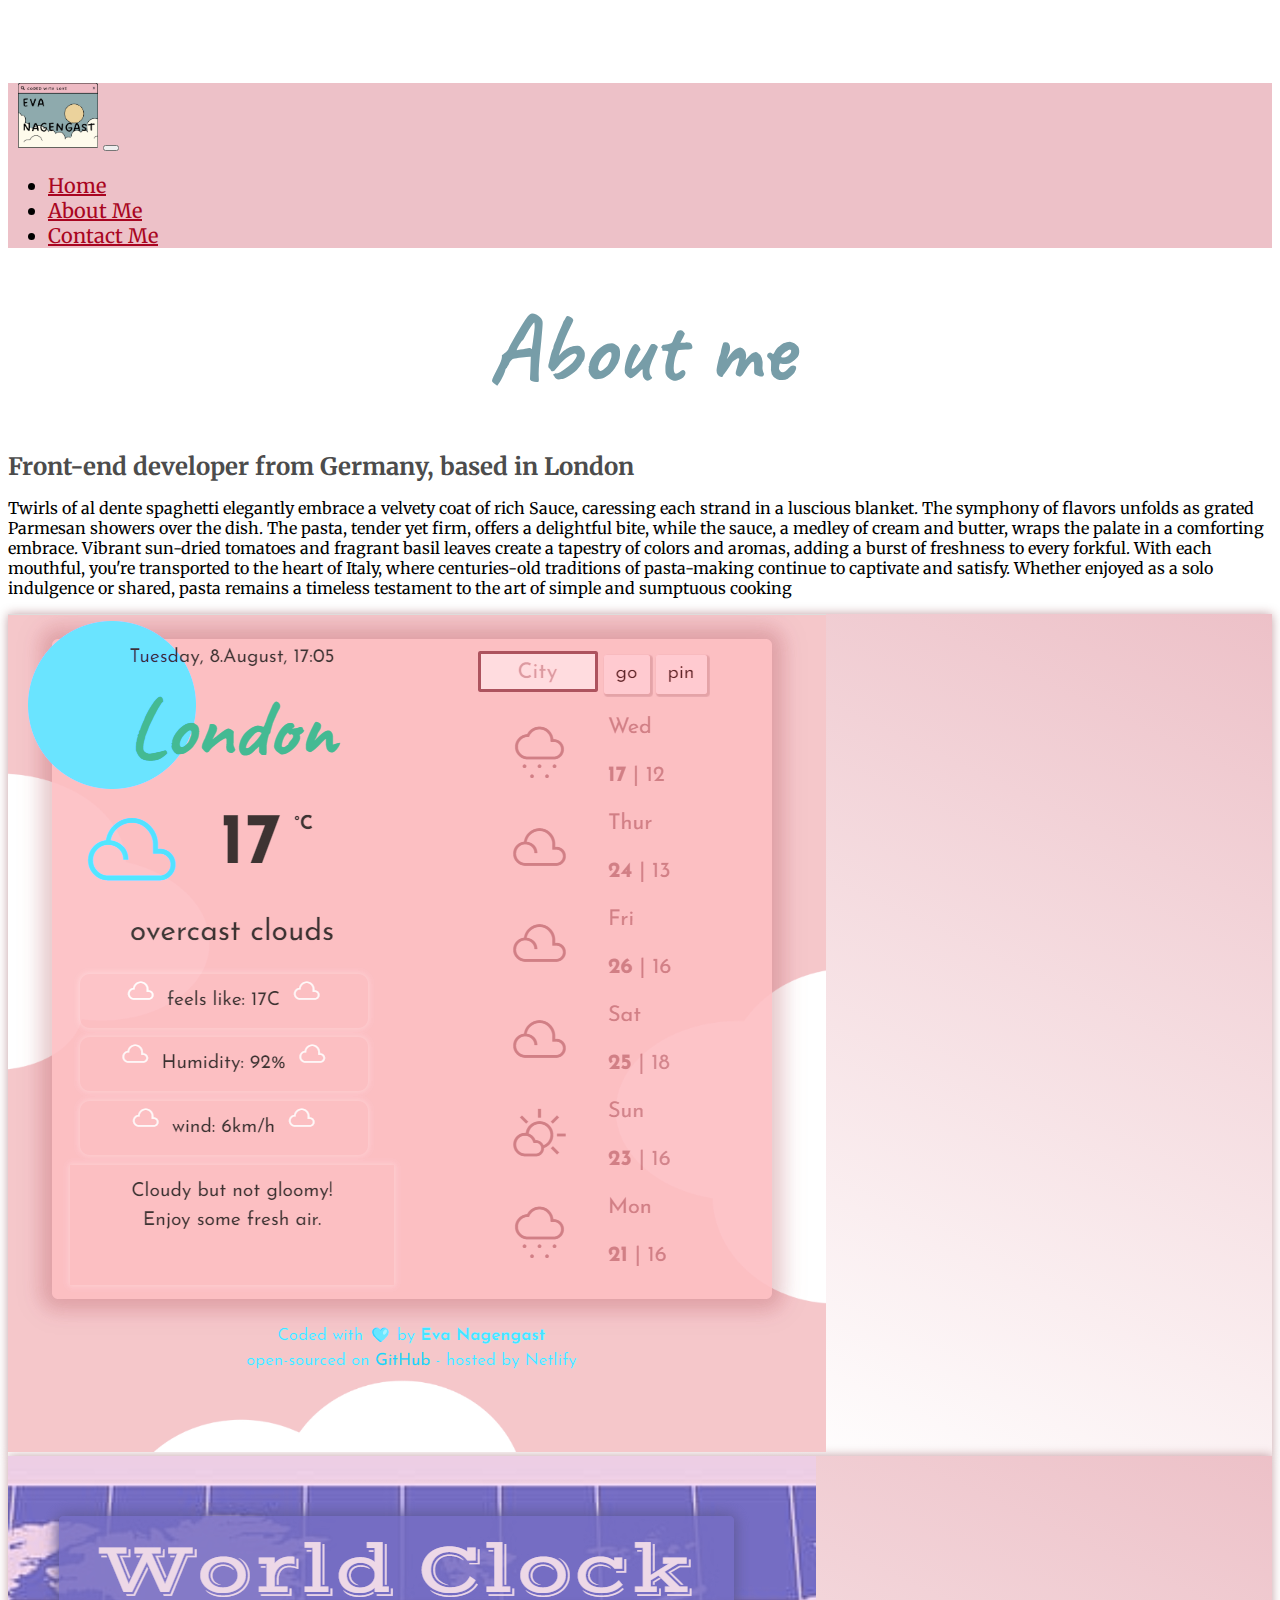
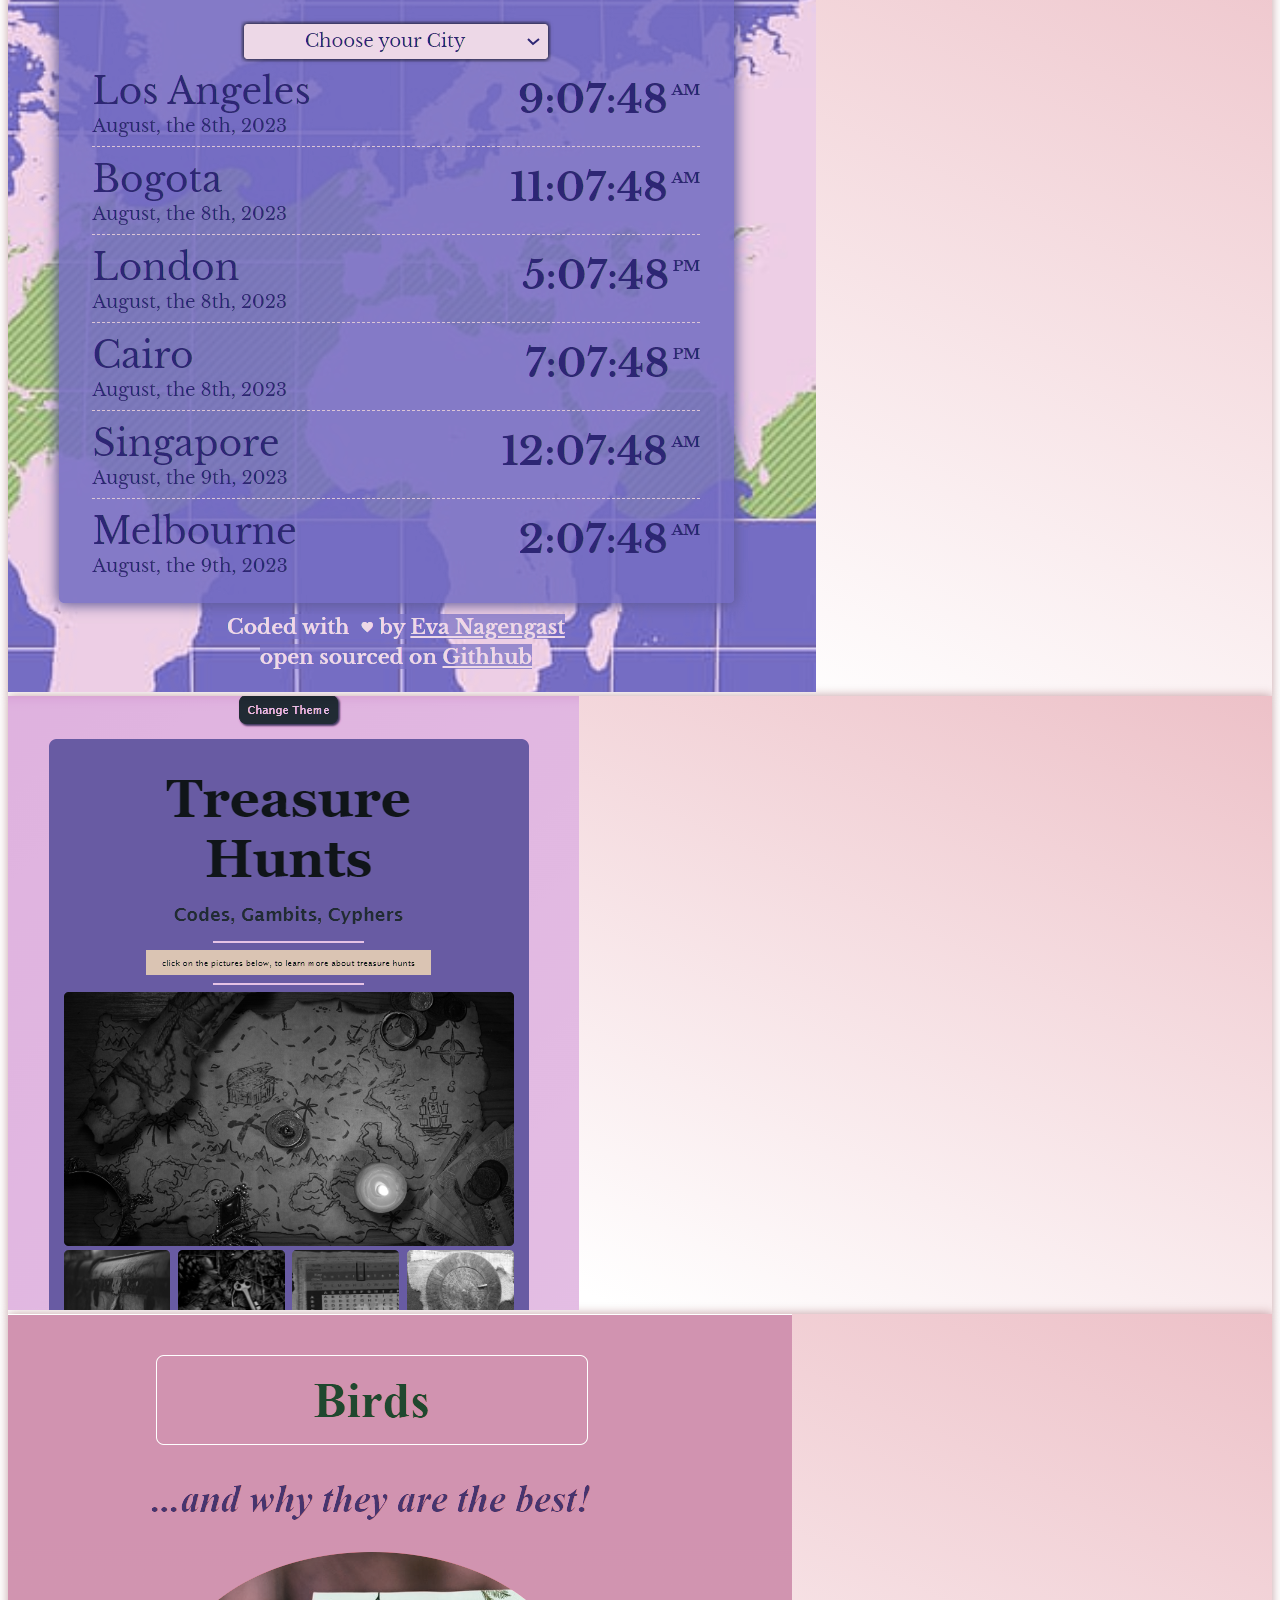
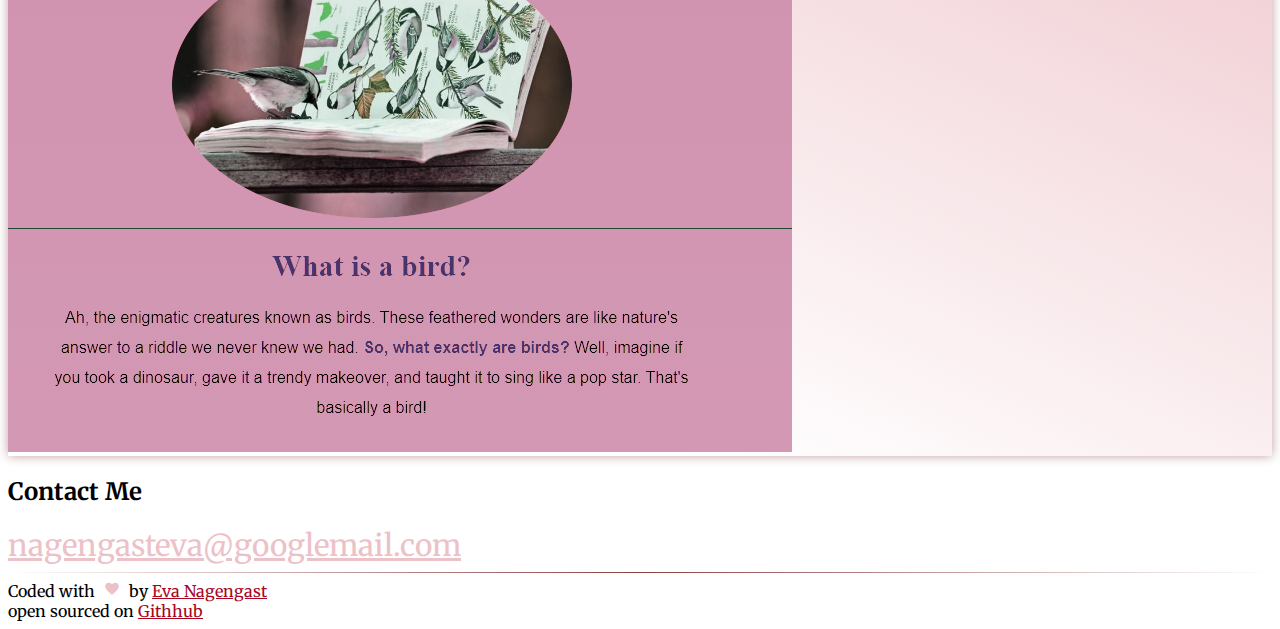
==== about.html @ e9f09f1a "added links" ====
<!DOCTYPE html>
<html lang="en">
  <head>
    <meta charset="UTF-8" />
    <meta name="viewport" content="width=device-width, initial-scale=1.0" />
    <title>My Portfolio</title>

    <!-- 
font-family: 'Caveat', cursive;
font-family: 'Merriweather', serif;
     -->
    <link rel="preconnect" href="https://fonts.googleapis.com" />
    <link rel="preconnect" href="https://fonts.gstatic.com" crossorigin />
    <link
      href="https://fonts.googleapis.com/css2?family=Caveat:wght@400;500;600;700&family=Merriweather:ital,wght@0,300;0,400;0,700;0,900;1,400;1,700;1,900&display=swap"
      rel="stylesheet"
    />
    <!-- bootstrap -->
    <link
      href="https://cdn.jsdelivr.net/npm/bootstrap@5.3.1/dist/css/bootstrap.min.css"
      rel="stylesheet"
      integrity="sha384-4bw+/aepP/YC94hEpVNVgiZdgIC5+VKNBQNGCHeKRQN+PtmoHDEXuppvnDJzQIu9"
      crossorigin="anonymous"
    />
    <!-- icons -->
    <link
      rel="stylesheet"
      href="https://fonts.googleapis.com/css2?family=Material+Symbols+Outlined:opsz,wght,FILL,GRAD@20..48,100..700,0..1,-50..200"
    />

    <!-- style -->
    <link rel="stylesheet" href="src/style.css" />
  </head>
  <body>
    <!--nav bar  -->
    <nav class="navbar navbar-expand-sm navbar-light shadow fixed-top mb-5">
      <div class="container-fluid">
        <a class="navbar-brand" href="index.html"
          ><img src="media/logo1.png" alt="logo" class="logo"
        /></a>
        <button
          class="navbar-toggler"
          type="button"
          data-bs-toggle="collapse"
          data-bs-target="#navbarNav"
          aria-controls="navbarNav"
          aria-expanded="false"
          aria-label="Toggle navigation"
        >
          <span class="navbar-toggler-icon"></span>
        </button>
        <div class="collapse navbar-collapse" id="navbarNav">
          <ul class="navbar-nav">
            <li class="nav-item">
              <a class="nav-link active" aria-current="page" href="index.html"
                >Home</a
              >
            </li>
            <li class="nav-item">
              <a class="nav-link" href="about.html">About Me</a>
            </li>
            <li class="nav-item">
              <a class="nav-link" href="about.html#contact-email">Contact Me</a>
            </li>
          </ul>
        </div>
      </div>
    </nav>

    <!-- headline -->

    <div>
      <h1 class="headlineOne aboutPage text-center mt-2">About me</h1>
      <h3 class="headlineTwo text-center mb-5">
        Front-end developer from Germany, based in London
      </h3>
    </div>
    <div class="container">
      <p>
        Twirls of al dente spaghetti elegantly embrace a velvety coat of rich
        Sauce, caressing each strand in a luscious blanket. The symphony of
        flavors unfolds as grated Parmesan showers over the dish. The pasta,
        tender yet firm, offers a delightful bite, while the sauce, a medley of
        cream and butter, wraps the palate in a comforting embrace. Vibrant
        sun-dried tomatoes and fragrant basil leaves create a tapestry of colors
        and aromas, adding a burst of freshness to every forkful. With each
        mouthful, you're transported to the heart of Italy, where centuries-old
        traditions of pasta-making continue to captivate and satisfy. Whether
        enjoyed as a solo indulgence or shared, pasta remains a timeless
        testament to the art of simple and sumptuous cooking
      </p>
    </div>
    <!-- showcase -->
    <!-- one -->
    <div class="container my-4">
      <div class="row">
        <div class="col imgbox rounded-3 text-center img-fluid mx-2">
            <a href="https://eva-weather-app-1.netlify.app/" target="_blank"> <img
              src="media/weatherapp.png"
              class="imgWeatherapp rounded-3 mt-5 mb-5"
              alt="weather app"
            /></a>
         </a>
        </div>
        <!-- two -->
        <div class="col imgbox rounded-3 text-center img-fluid mx-2">
          <a href="https://evas-world-clock.netlify.app/" target="_blank">
          <img
            src="media/worldclock.png"
            alt="world clock"
            class="imgWorldclock rounded-3 mt-5 mb-5"
          /></a>
        </div>
        <!-- three -->
        <div class="col imgbox rounded-3 text-center img-fluid mx-2">
          <a href="https://incomparable-genie-8f51ee.netlify.app/" target="_blank">
          <img
              src="media/treasurehunts.png"
              alt="treasurehunts"
              class="imgTreasurehunts rounded-3 mt-5 mb-5"
            /></a> 
        </div>
        <!-- four -->
        <div class="col imgbox rounded-3 text-center img-fluid mx-2">
          <a href="https://snazzy-dodol-8f50fd.netlify.app/" target="_blank">
          <img
              src="media/Screenshot (4).png"
              alt="Birds"
              class="imgBirds rounded-3 mt-5 mb-5"
            /></a>
        </div>



      </div>
    </div>
    <!--  four -->

     
    <!--  -->
    <div class="contact my-5 text-center">
      <h2>Contact Me</h2>

      <a
        href="mailto:nagengasteva@googlemail.com"
        id="contact-email"
        class="contactEmail"
        >nagengasteva@googlemail.com</a
      >
    </div>
    <!-- footer -->
    <footer class="footerbox text-center mb-3" id="footer-box">
      <hr />

      Coded with
      <span class="material-symbols-outlined heart"> favorite </span>
      by
      <a
        href="https://www.linkedin.com/in/eva-nagengast-9b78b220a"
        target="_blank"
        class="linkedIn"
        id="linkedIn"
      >
        Eva Nagengast
      </a>
      <br />
      open sourced on
      <a
        href="https://github.com/EvaNagengast/Portfolio"
        target="_blank"
        class="gitHubLink"
        id="gitHubLink"
      >
        Githhub
      </a>
    </footer>
    <!---->
    <!---->
    <script
      src="https://cdn.jsdelivr.net/npm/bootstrap@5.3.1/dist/js/bootstrap.bundle.min.js"
      integrity="sha384-HwwvtgBNo3bZJJLYd8oVXjrBZt8cqVSpeBNS5n7C8IVInixGAoxmnlMuBnhbgrkm"
      crossorigin="anonymous"
    ></script>
    <script src="src/java.js"></script>
  </body>
</html>
---- src/style.css ----
:root {
  --base-color: rgb(237, 193, 200);
  --secondary-color: #779da8;
  --base-shaddow: 0px 0px 10px rgba(97, 0, 16, 0.381);
  --text-base-color: rgb(169, 5, 33);
  --primary-gradient: linear-gradient(
    205deg,
    rgb(237, 193, 200) 0%,
    rgb(255, 255, 255) 76%
  );

  --secondary-gradient: linear-gradient(
    236deg,
    rgb(255, 252, 253) 12%,
    rgb(155, 185, 194) 98%
  );
}

.material-symbols-outlined {
  font-variation-settings: "FILL" 1, "wght" 400, "GRAD" 0, "opsz" 48;
}

.boxheadline {
  color: var(--text-base-color);
}
.blocktext {
  text-align: justify;
}
.headlineOne {
  font-size: 96px;
  display: flex;
  text-align: center;
  line-height: 74px;
  color: var(--secondary-color);
  font-family: "Caveat", cursive;
}
.headlineOne.indexPage {
  line-height: 133px;
}
.headlineOne.aboutPage {
  justify-content: center;
}
.headlineTwo {
  font-size: 24px;
  color: #4c4c4c;
  display: block;
  margin: 0 auto;
}
body {
  font-family: "Merriweather", serif;
  padding-top: 75px;
}
/* nav bar */
.logo {
  max-height: 65px;
  padding-left: 10px;
}
.navbar {
  padding: 0 10px 0 0 !important;
  margin: 0;

  font-size: 20px;
  background-color: var(--base-color);
}
.nav-link {
  color: var(--text-base-color) !important;
}
/*  headline */

.profilePicture {
  height: 150px;
  border-radius: 50%;
  margin-right: 10px;
  box-shadow: var(--base-shaddow);
  filter: brightness(110%) saturate(77%);
}
.profilediv {
  display: flex;
  justify-content: flex-end;
  align-items: center;
}

.headlineOne {
  font-size: 96px;
  display: flex;
  text-align: center;
  line-height: 74px;
  color: var(--secondary-color);
  font-family: "Caveat", cursive;
}
.headlineTwo {
  font-size: 24px;

  color: #4c4c4c;
  display: block;
  margin: 0 auto;
}
/* buttons */
.navigationButton {
  display: flex;
  justify-content: center;
  flex-flow: row;
  margin-top: 40px;
}
.contactButton,
.aboutMeButton {
  padding: 20px;
  border: 1px solid var(--base-color);
  border-radius: 5px;
  margin: 10px;
  text-decoration: none;
}

.contactButton {
  background-color: var(--base-color);
  color: var(--text-base-color);
  box-shadow: var(--base-shaddow);
}

.aboutMeButton {
  color: var(--text-base-color);
}

/* showcase */
.imgbox {
  background: var(--primary-gradient);
  box-shadow: var(--base-shaddow);
}
.imgWeatherapp {
  max-width: 80%;
  height: auto;
  transition: all 350ms ease-in-out;
  filter: hue-rotate(152deg);
}
.imgWeatherapp:hover {
  transform: scale(1.5);
  filter: brightness(99%);
}

.imgWorldclock {
  max-width: 80%;
  height: auto;
  transition: all 350ms ease-in-out;
  filter: hue-rotate(259deg) saturate(70%);
}
.imgWorldclock:hover {
  transform: scale(1.5);
  filter: brightness(105%);
}
.imgTreasurehunts {
  max-width: 80%;
  height: auto;
  filter: hue-rotate(259deg) saturate(50%);
  transition: all 350ms ease-in-out;
}
.imgTreasurehunts:hover {
  transform: scale(1.5);
  filter: brightness(99%);
}

.imgBirds {
  max-width: 80%;
  height: auto;
  filter: hue-rotate(288deg) saturate(50%);
  transition: all 350ms ease-in-out;
}
.imgBirds:hover {
  transform: scale(1.5);
  filter: brightness(99%);
}
/* footer */
hr {
  border: 0;
  height: 1px;
  background-image: linear-gradient(
    to right,
    rgba(0, 0, 0, 0),
    rgba(100, 0, 0, 0.75),
    rgba(152, 0, 0, 0)
  );
}

.heart {
  margin: 0 5px 0 5px;
  font-size: 16px;
  color: var(--base-color);
  fill: 1;
}
.addMargin {
  margin-top: 55px;
}
.linkedIn:hover {
  color: var(--base-color);
}
.linkedIn {
  color: var(--text-base-color);
}
.gitHubLink:hover {
  color: var(--base-color);
}
.gitHubLink {
  color: var(--text-base-color);
}

/*  */
/*  */
/* page 2 */
/*  */
/*  */

.contactEmail {
  font-size: 30px;

  color: var(--base-color);
  transform: all 500ms ease-in;
}
.contactEmail:hover {
  text-decoration: wavy underline var(--base-color);
}
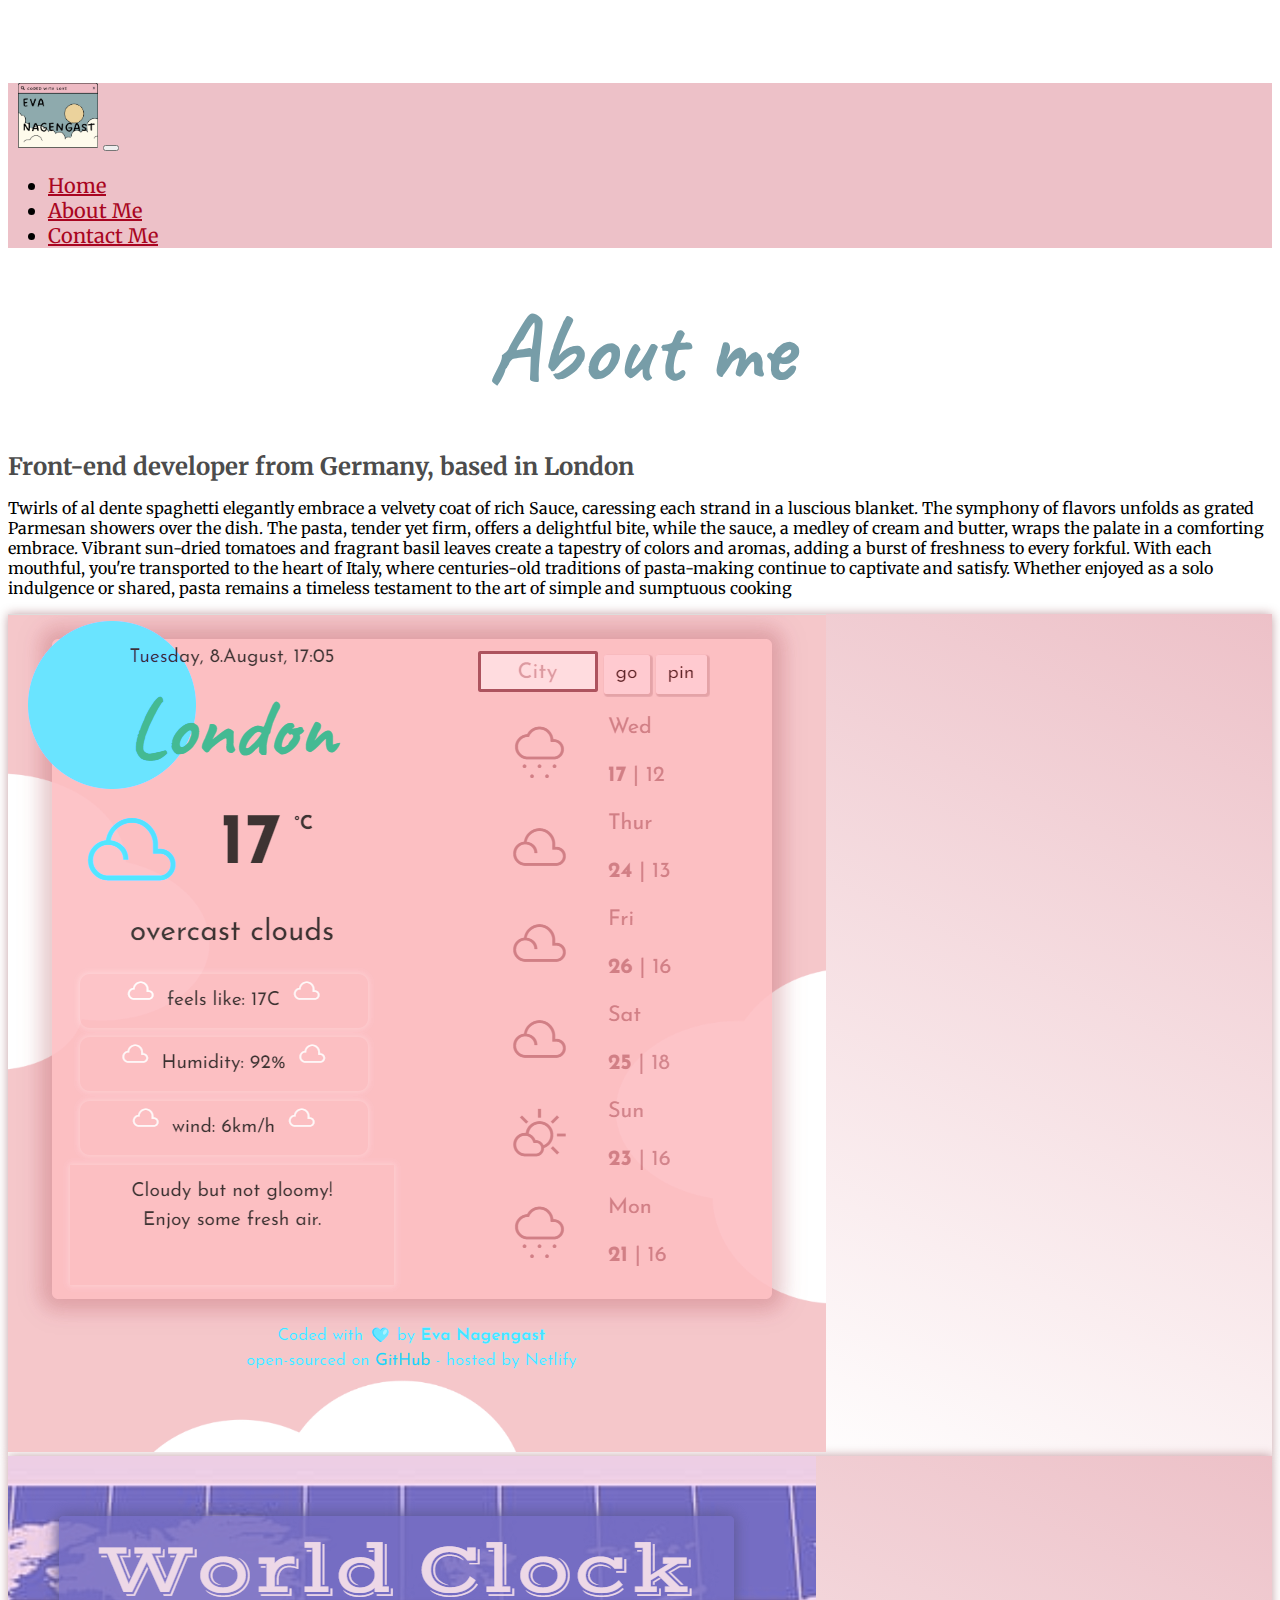
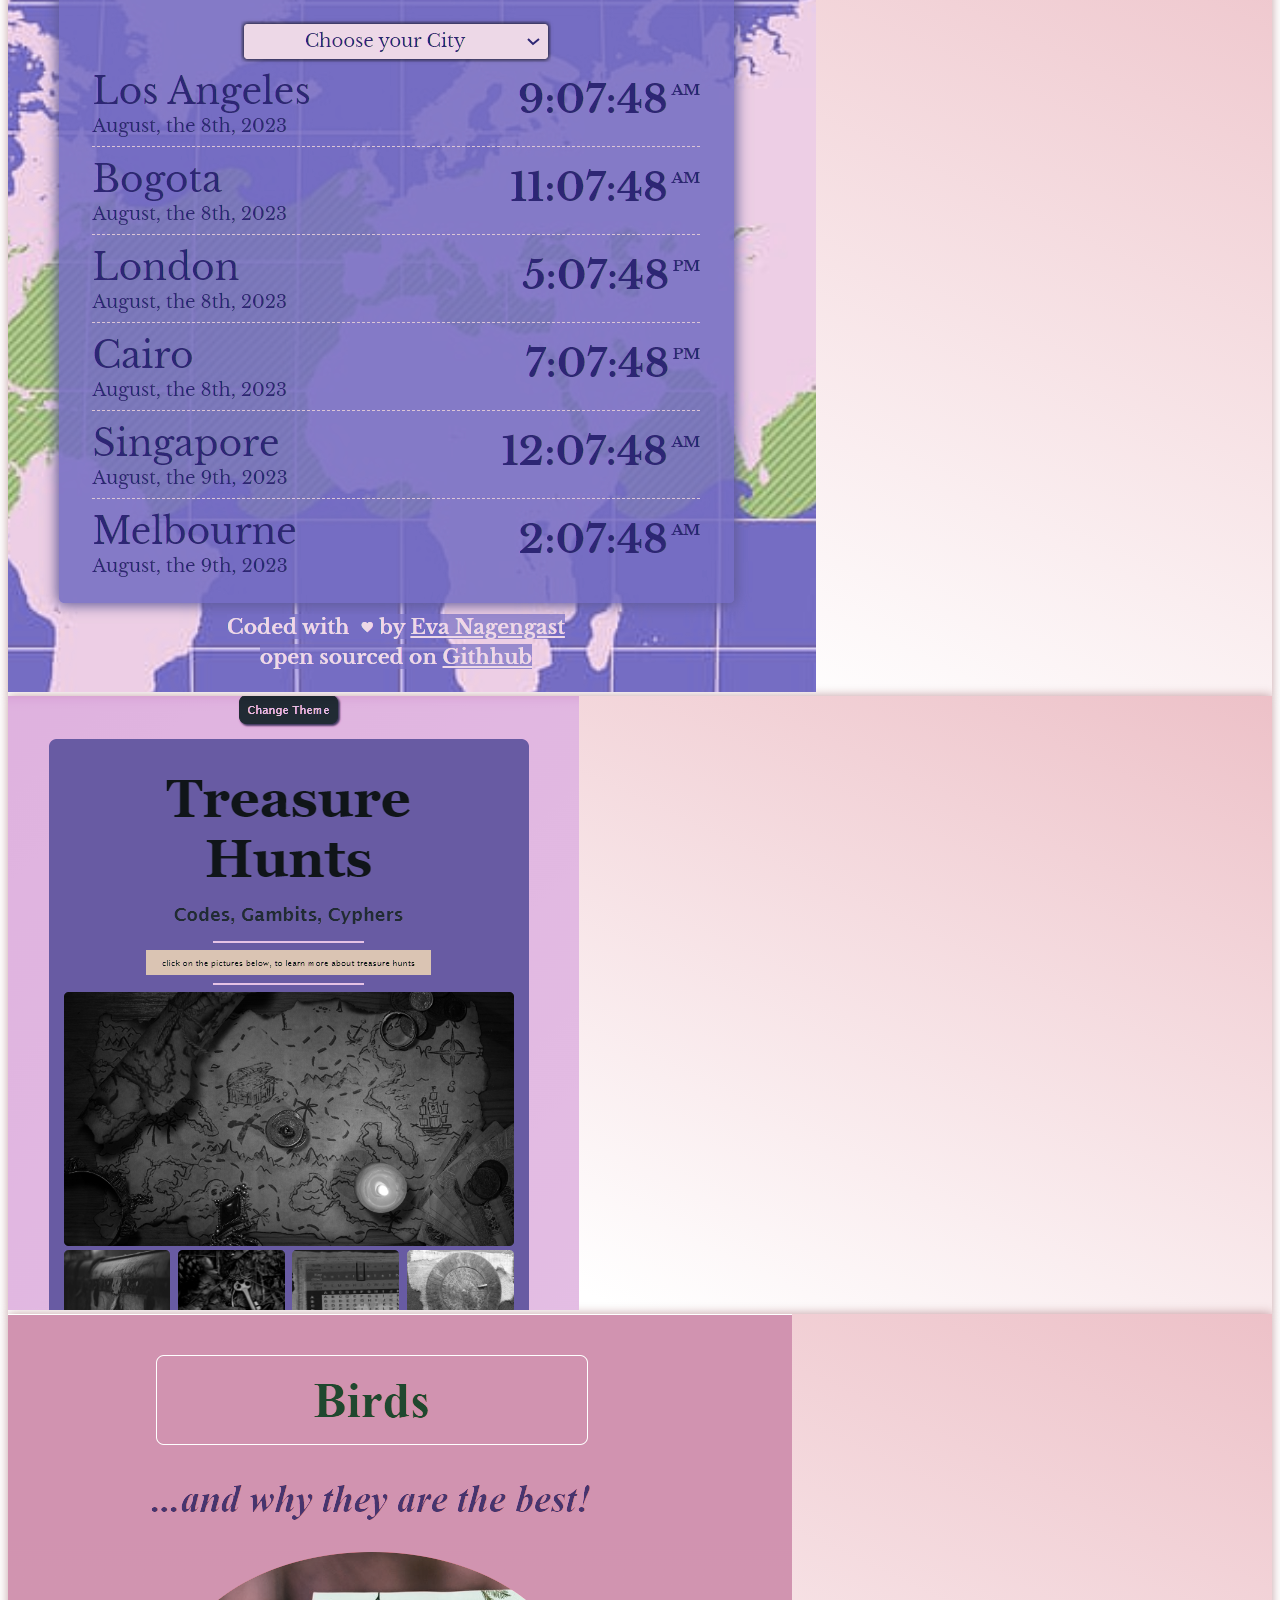
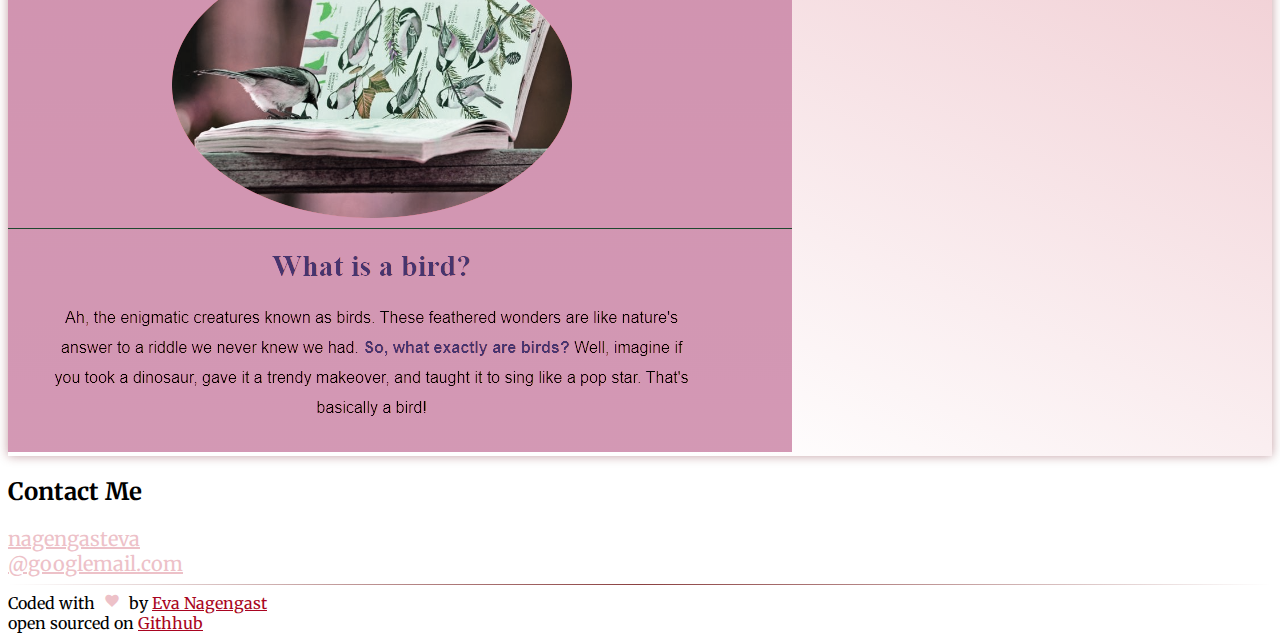
==== commit ecf04dcd: "changed  transform sizes" ====
--- a/about.html
+++ b/about.html
@@ -145,7 +145,7 @@
         href="mailto:nagengasteva@googlemail.com"
         id="contact-email"
         class="contactEmail"
-        >nagengasteva@googlemail.com</a
+        >nagengasteva<br/>@googlemail.com</a
       >
     </div>
     <!-- footer -->
--- a/src/style.css
+++ b/src/style.css
@@ -133,7 +133,7 @@
   filter: hue-rotate(152deg);
 }
 .imgWeatherapp:hover {
-  transform: scale(1.5);
+  transform: scale(1.3);
   filter: brightness(99%);
 }
 
@@ -144,7 +144,7 @@
   filter: hue-rotate(259deg) saturate(70%);
 }
 .imgWorldclock:hover {
-  transform: scale(1.5);
+  transform: scale(1.3);
   filter: brightness(105%);
 }
 .imgTreasurehunts {
@@ -154,7 +154,7 @@
   transition: all 350ms ease-in-out;
 }
 .imgTreasurehunts:hover {
-  transform: scale(1.5);
+  transform: scale(1.3);
   filter: brightness(99%);
 }
 
@@ -165,7 +165,7 @@
   transition: all 350ms ease-in-out;
 }
 .imgBirds:hover {
-  transform: scale(1.5);
+  transform: scale(1.3);
   filter: brightness(99%);
 }
 /* footer */
@@ -209,7 +209,7 @@
 /*  */
 
 .contactEmail {
-  font-size: 30px;
+  font-size: 20px;
 
   color: var(--base-color);
   transform: all 500ms ease-in;
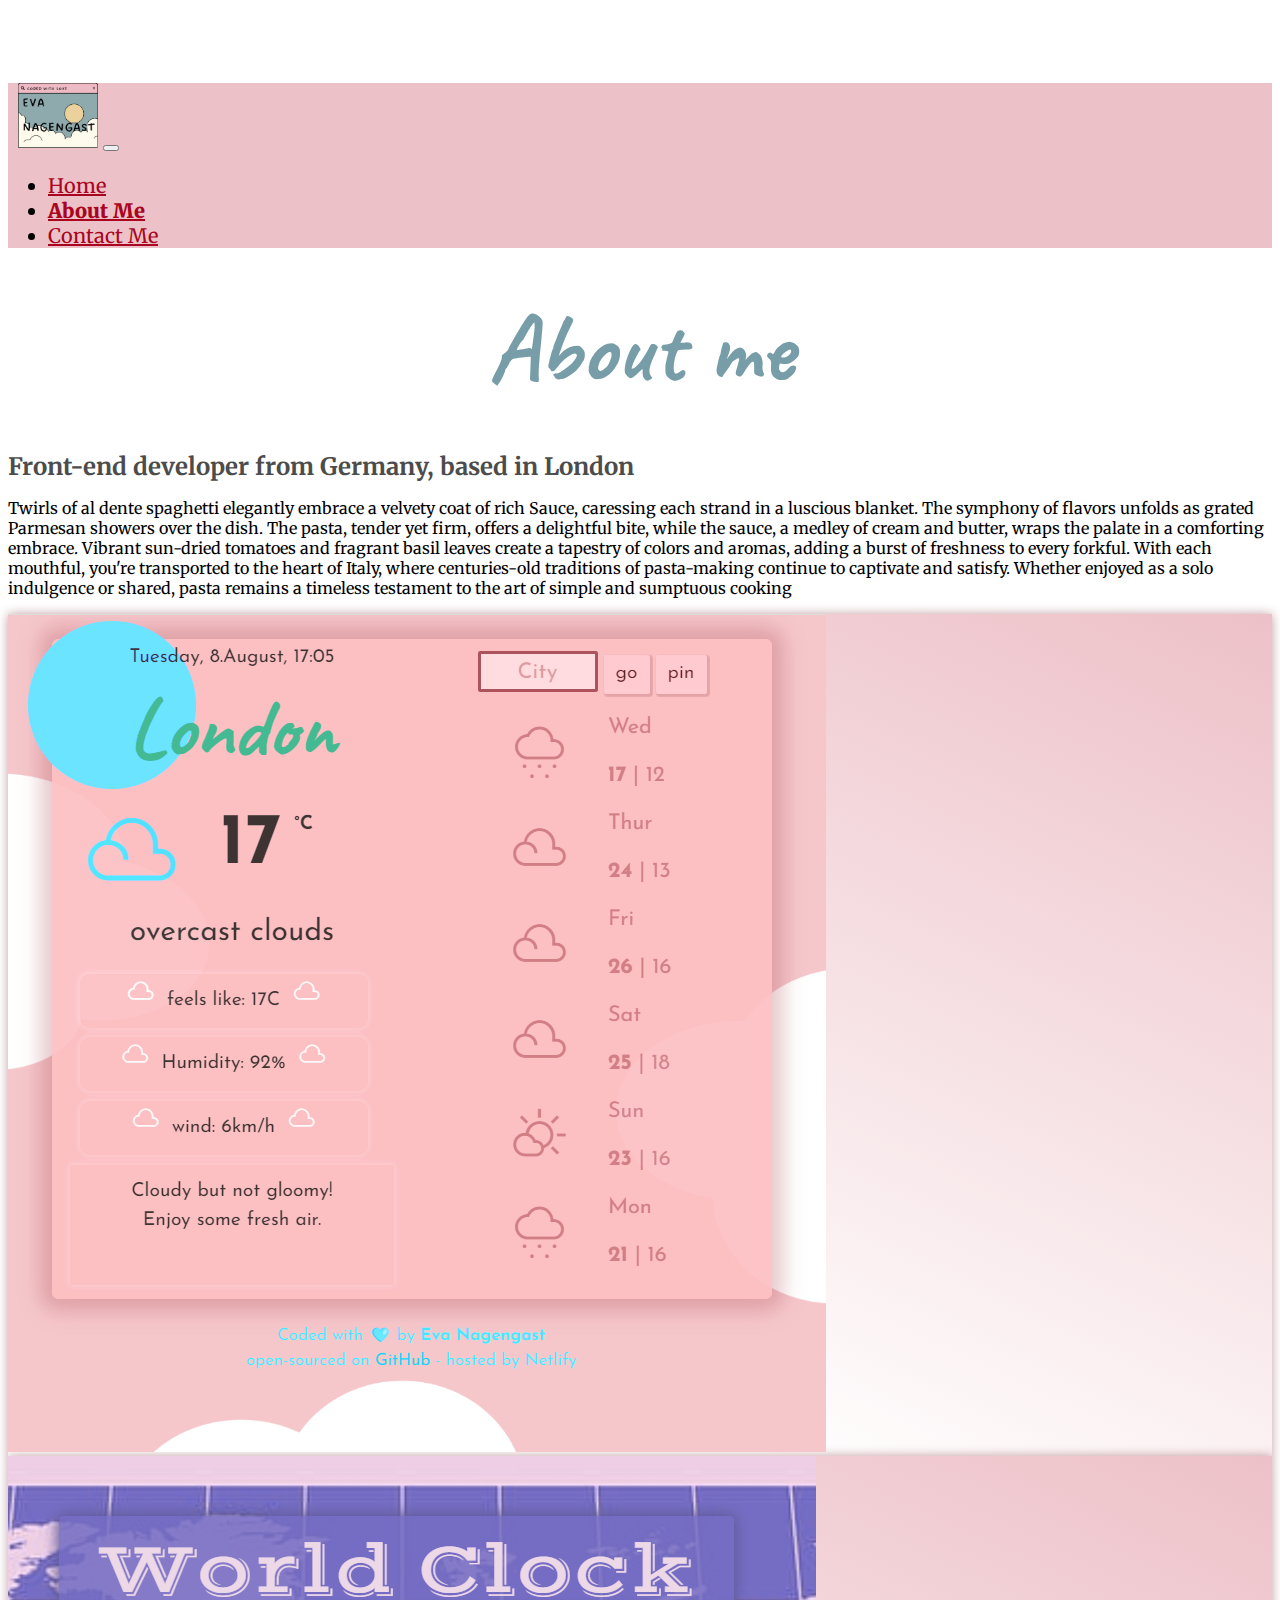
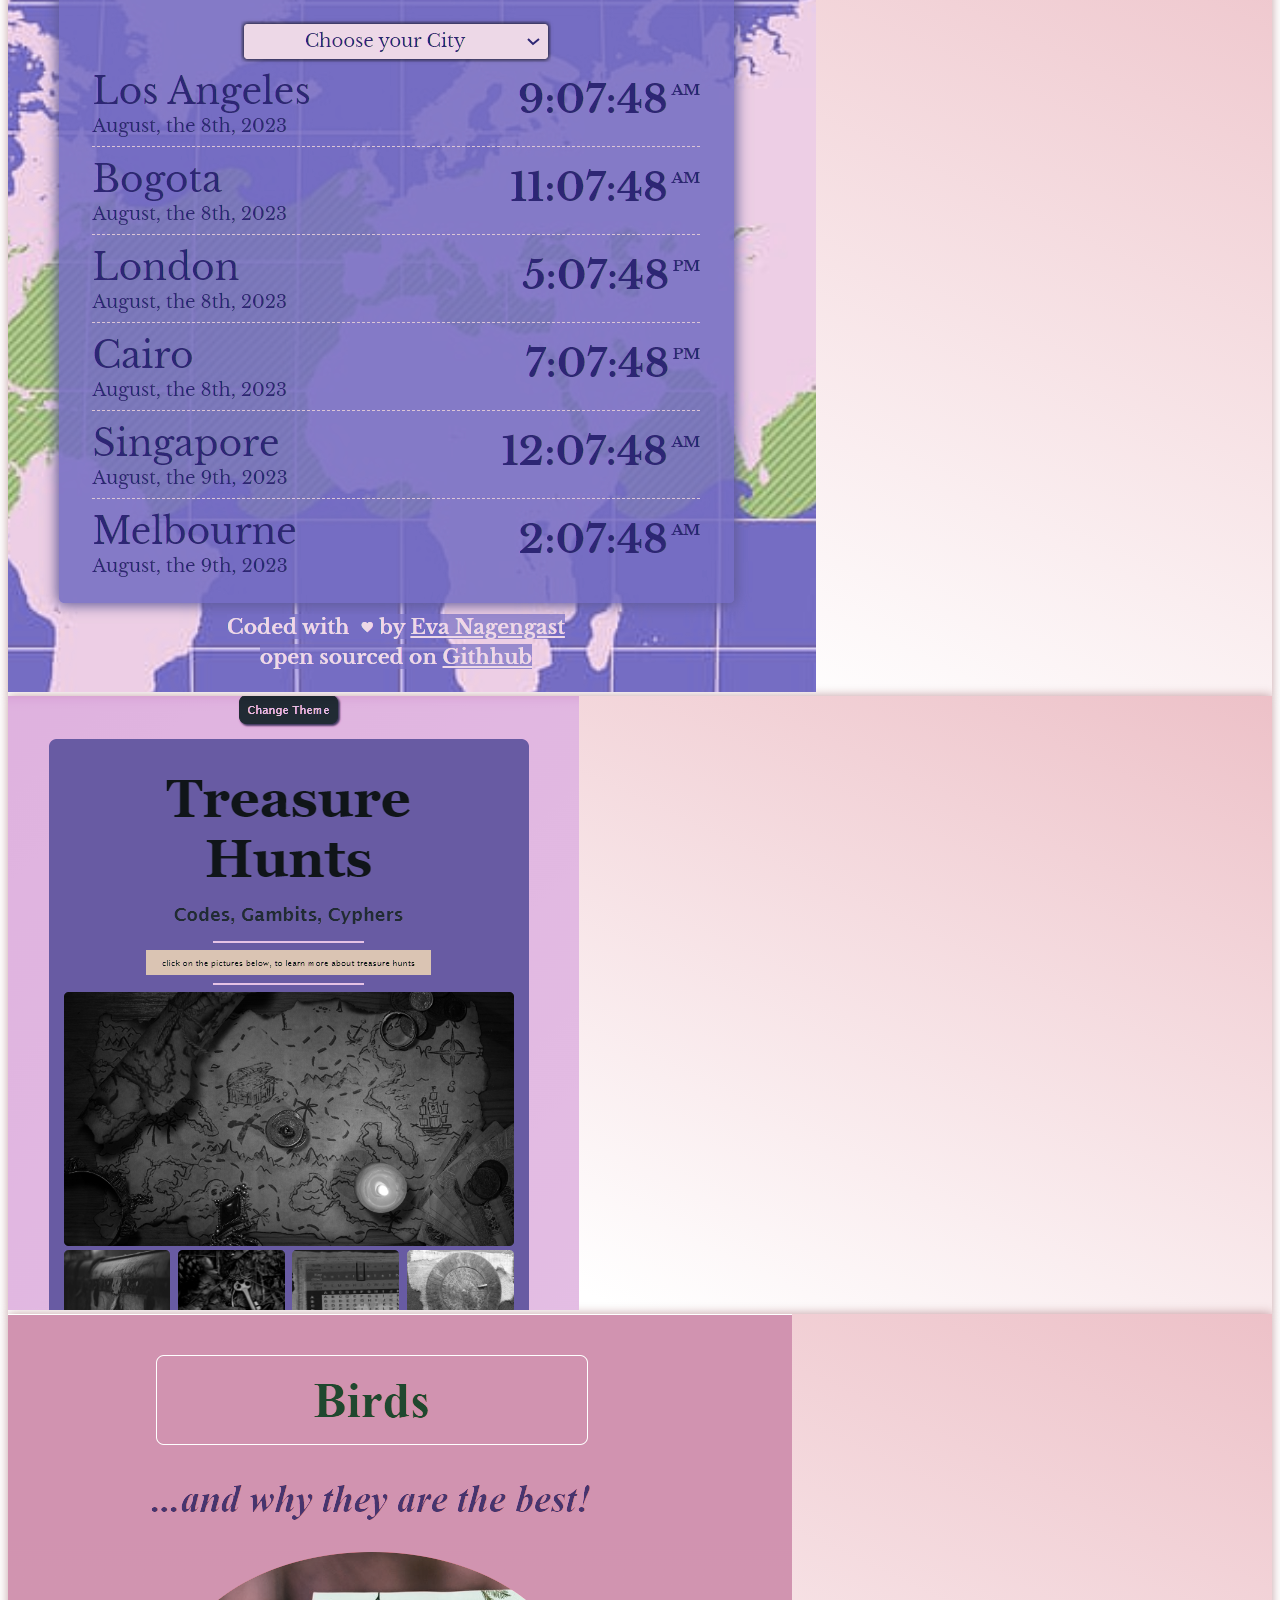
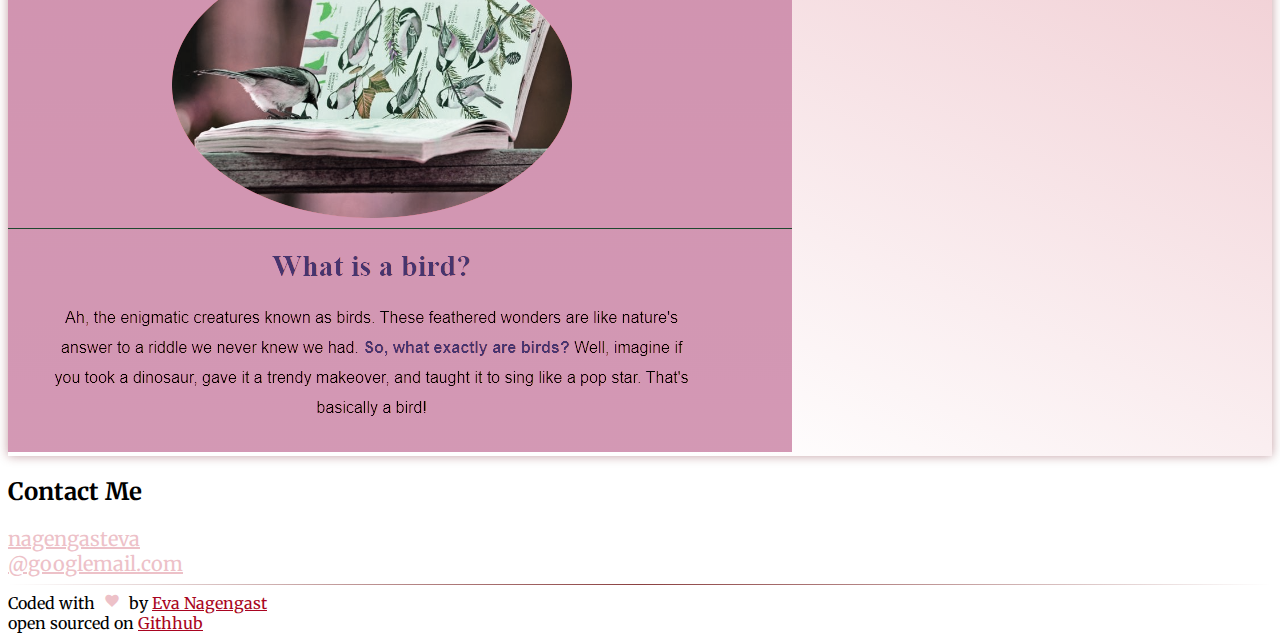
==== commit 8f47c3d7: "highlight active page on nav" ====
--- a/about.html
+++ b/about.html
@@ -52,12 +52,12 @@
         <div class="collapse navbar-collapse" id="navbarNav">
           <ul class="navbar-nav">
             <li class="nav-item">
-              <a class="nav-link active" aria-current="page" href="index.html"
+              <a class="nav-link "  href="index.html"
                 >Home</a
               >
             </li>
             <li class="nav-item">
-              <a class="nav-link" href="about.html">About Me</a>
+              <a class="nav-link active" aria-current="page" href="about.html">About Me</a>
             </li>
             <li class="nav-item">
               <a class="nav-link" href="about.html#contact-email">Contact Me</a>
@@ -94,7 +94,7 @@
     <!-- one -->
     <div class="container my-4">
       <div class="row">
-        <div class="col imgbox rounded-3 text-center img-fluid mx-2">
+        <div class="col-sm imgbox rounded-3 text-center img-fluid mx-2">
             <a href="https://eva-weather-app-1.netlify.app/" target="_blank"> <img
               src="media/weatherapp.png"
               class="imgWeatherapp rounded-3 mt-5 mb-5"
@@ -103,7 +103,7 @@
          </a>
         </div>
         <!-- two -->
-        <div class="col imgbox rounded-3 text-center img-fluid mx-2">
+        <div class="col-sm imgbox rounded-3 text-center img-fluid mx-2">
           <a href="https://evas-world-clock.netlify.app/" target="_blank">
           <img
             src="media/worldclock.png"
@@ -112,7 +112,7 @@
           /></a>
         </div>
         <!-- three -->
-        <div class="col imgbox rounded-3 text-center img-fluid mx-2">
+        <div class="col-sm imgbox rounded-3 text-center img-fluid mx-2">
           <a href="https://incomparable-genie-8f51ee.netlify.app/" target="_blank">
           <img
               src="media/treasurehunts.png"
@@ -121,7 +121,7 @@
             /></a> 
         </div>
         <!-- four -->
-        <div class="col imgbox rounded-3 text-center img-fluid mx-2">
+        <div class="col-sm imgbox rounded-3 text-center img-fluid mx-2">
           <a href="https://snazzy-dodol-8f50fd.netlify.app/" target="_blank">
           <img
               src="media/Screenshot (4).png"
--- a/src/style.css
+++ b/src/style.css
@@ -65,6 +65,9 @@
 .nav-link {
   color: var(--text-base-color) !important;
 }
+ .active{
+  font-weight: 900;
+ }
 /*  headline */
 
 .profilePicture {
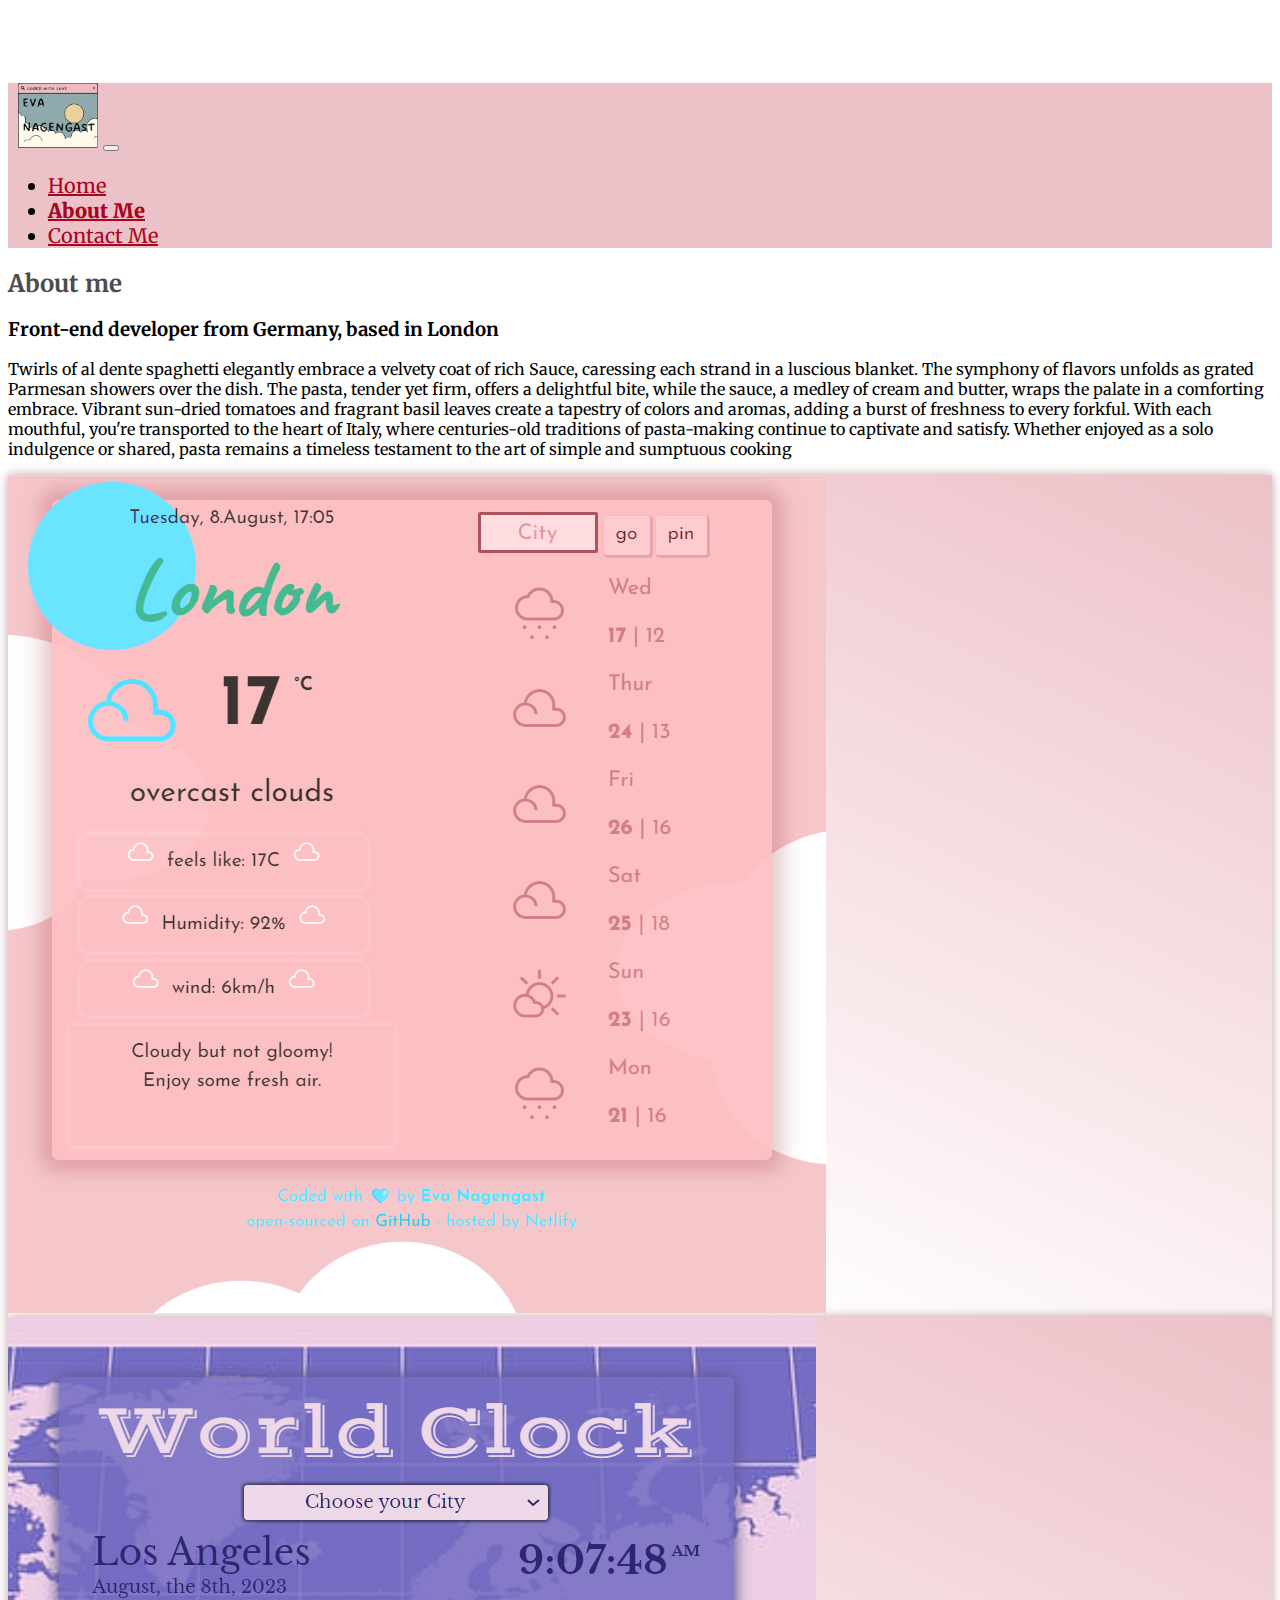
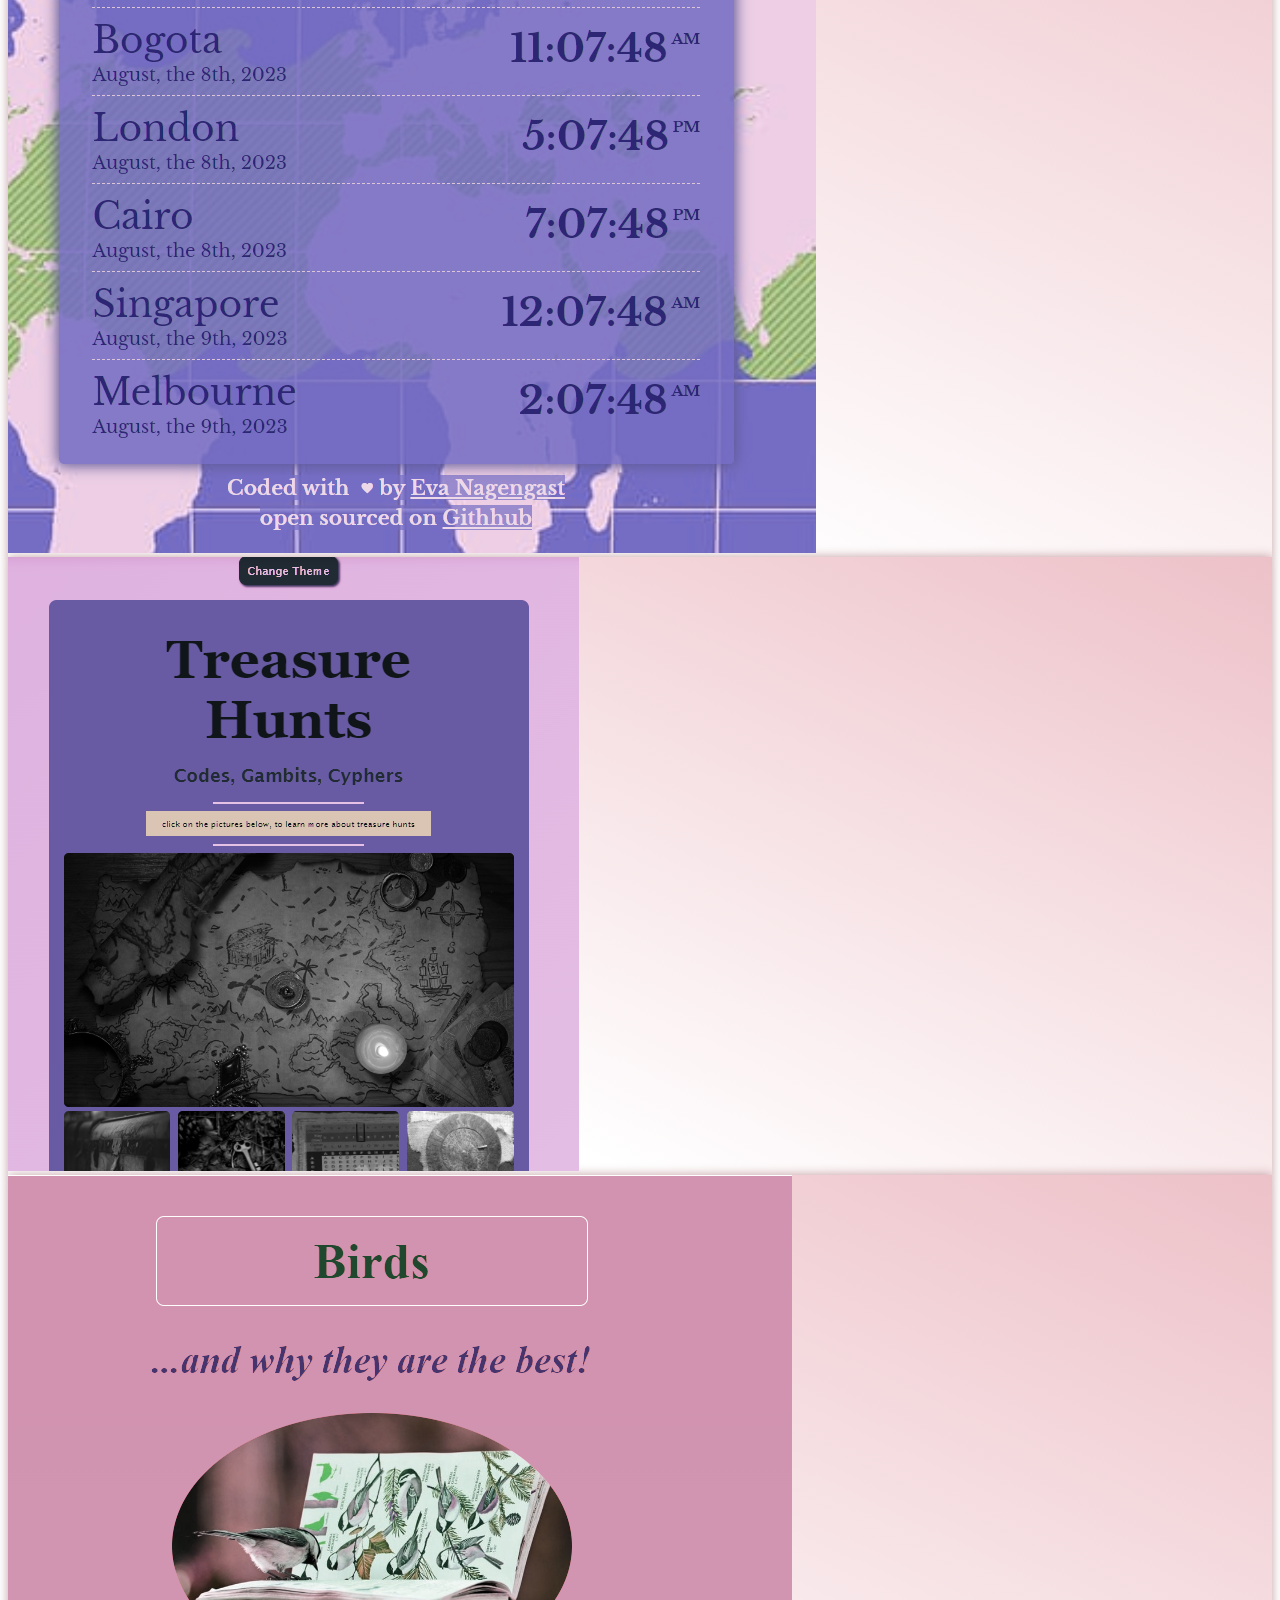
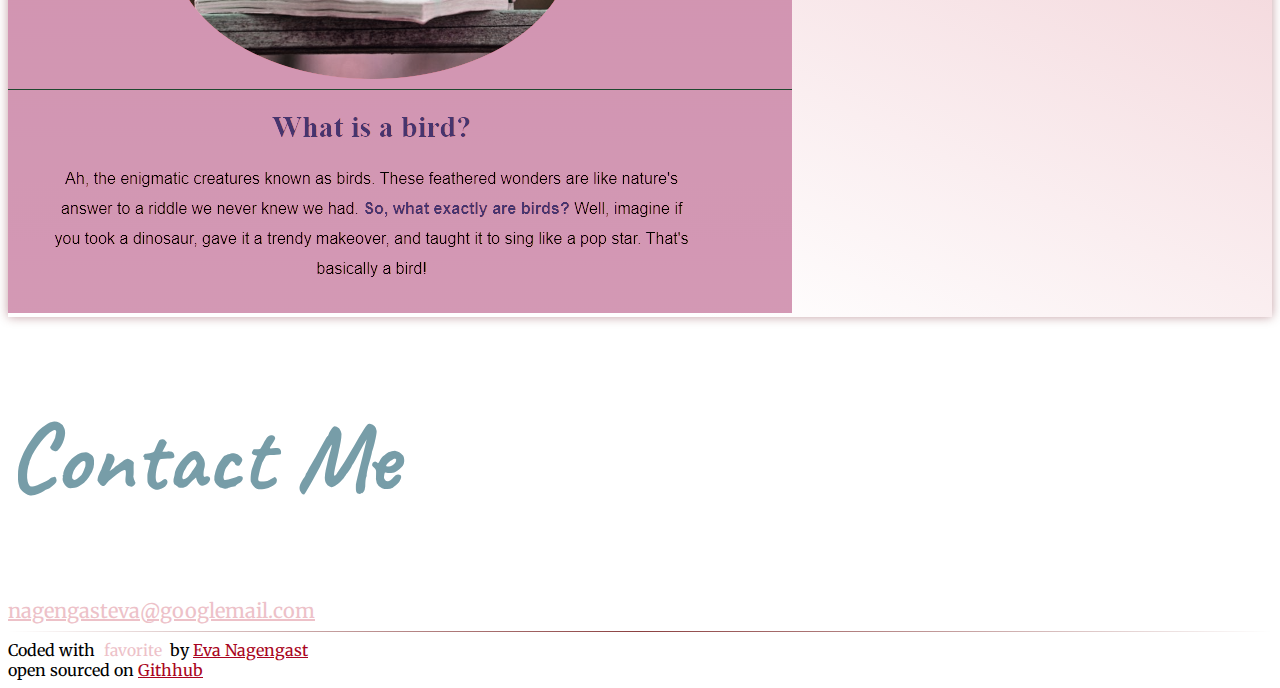
==== commit 234ba421: "SEO optimization" ====
--- a/about.html
+++ b/about.html
@@ -3,17 +3,30 @@
   <head>
     <meta charset="UTF-8" />
     <meta name="viewport" content="width=device-width, initial-scale=1.0" />
-    <title>My Portfolio</title>
-
+    <title>Eva Nagengast - About Me, Contact Information</title>
+    <meta
+      name="description"
+      content="Eva Nagengast - about myself and my contact information"
+    />
     <!-- 
 font-family: 'Caveat', cursive;
 font-family: 'Merriweather', serif;
      -->
-    <link rel="preconnect" href="https://fonts.googleapis.com" />
-    <link rel="preconnect" href="https://fonts.gstatic.com" crossorigin />
+    <link
+      rel="preconnect"
+      href="https://fonts.googleapis.com"
+      title="google fonts"
+    />
+    <link
+      rel="preconnect"
+      href="https://fonts.gstatic.com"
+      title="google fonts"
+      crossorigin
+    />
     <link
       href="https://fonts.googleapis.com/css2?family=Caveat:wght@400;500;600;700&family=Merriweather:ital,wght@0,300;0,400;0,700;0,900;1,400;1,700;1,900&display=swap"
       rel="stylesheet"
+      title="google fonts"
     />
     <!-- bootstrap -->
     <link
@@ -22,21 +35,21 @@
       integrity="sha384-4bw+/aepP/YC94hEpVNVgiZdgIC5+VKNBQNGCHeKRQN+PtmoHDEXuppvnDJzQIu9"
       crossorigin="anonymous"
     />
-    <!-- icons -->
+    <!-- Google Icons -->
     <link
       rel="stylesheet"
       href="https://fonts.googleapis.com/css2?family=Material+Symbols+Outlined:opsz,wght,FILL,GRAD@20..48,100..700,0..1,-50..200"
-    />
-
+      title="google icons"
+    />
     <!-- style -->
-    <link rel="stylesheet" href="src/style.css" />
+    <link rel="stylesheet" href="/src/style.css" />
   </head>
   <body>
     <!--nav bar  -->
     <nav class="navbar navbar-expand-sm navbar-light shadow fixed-top mb-5">
       <div class="container-fluid">
-        <a class="navbar-brand" href="index.html"
-          ><img src="media/logo1.png" alt="logo" class="logo"
+        <a class="navbar-brand" href="/index.html" title="landing page"
+          ><img src="media/logo1.png" alt="companylogo" class="logo"
         /></a>
         <button
           class="navbar-toggler"
@@ -52,15 +65,26 @@
         <div class="collapse navbar-collapse" id="navbarNav">
           <ul class="navbar-nav">
             <li class="nav-item">
-              <a class="nav-link "  href="index.html"
+              <a class="nav-link" href="/index.html" title="landing page"
                 >Home</a
               >
             </li>
             <li class="nav-item">
-              <a class="nav-link active" aria-current="page" href="about.html">About Me</a>
+              <a
+                class="nav-link active"
+                aria-current="page"
+                href="/about.html"
+                title="Information About Myself"
+                >About Me</a
+              >
             </li>
             <li class="nav-item">
-              <a class="nav-link" href="about.html#contact-email">Contact Me</a>
+              <a
+                class="nav-link"
+                href="/about.html#contact-email"
+                title="contact information"
+                >Contact Me</a
+              >
             </li>
           </ul>
         </div>
@@ -95,48 +119,58 @@
     <div class="container my-4">
       <div class="row">
         <div class="col-sm imgbox rounded-3 text-center img-fluid mx-2">
-            <a href="https://eva-weather-app-1.netlify.app/" target="_blank"> <img
+          <a
+            href="https://eva-weather-app-1.netlify.app/"
+            target="_blank"
+            title="Weather Forecast App"
+          >
+            <img
               src="media/weatherapp.png"
               class="imgWeatherapp rounded-3 mt-5 mb-5"
-              alt="weather app"
-            /></a>
-         </a>
+              alt="Weather App"
+            />
+          </a>
         </div>
         <!-- two -->
         <div class="col-sm imgbox rounded-3 text-center img-fluid mx-2">
           <a href="https://evas-world-clock.netlify.app/" target="_blank">
-          <img
-            src="media/worldclock.png"
-            alt="world clock"
-            class="imgWorldclock rounded-3 mt-5 mb-5"
+            <img
+              src="media/worldclock.png"
+              alt="World Clock"
+              class="imgWorldclock rounded-3 mt-5 mb-5"
+              title="World Clock App"
           /></a>
         </div>
         <!-- three -->
         <div class="col-sm imgbox rounded-3 text-center img-fluid mx-2">
-          <a href="https://incomparable-genie-8f51ee.netlify.app/" target="_blank">
-          <img
+          <a
+            href="https://incomparable-genie-8f51ee.netlify.app/"
+            target="_blank"
+            title="Treasure Hunt Information"
+          >
+            <img
               src="media/treasurehunts.png"
-              alt="treasurehunts"
+              alt="Treasure Hunts information and Cypher help"
               class="imgTreasurehunts rounded-3 mt-5 mb-5"
-            /></a> 
+          /></a>
         </div>
         <!-- four -->
         <div class="col-sm imgbox rounded-3 text-center img-fluid mx-2">
-          <a href="https://snazzy-dodol-8f50fd.netlify.app/" target="_blank">
-          <img
+          <a
+            href="https://snazzy-dodol-8f50fd.netlify.app/"
+            target="_blank"
+            title="Information about Birds"
+          >
+            <img
               src="media/Screenshot (4).png"
-              alt="Birds"
+              alt="Birds Information"
               class="imgBirds rounded-3 mt-5 mb-5"
-            /></a>
-        </div>
-
-
-
+          /></a>
+        </div>
       </div>
     </div>
     <!--  four -->
 
-     
     <!--  -->
     <div class="contact my-5 text-center">
       <h2>Contact Me</h2>
@@ -145,7 +179,7 @@
         href="mailto:nagengasteva@googlemail.com"
         id="contact-email"
         class="contactEmail"
-        >nagengasteva<br/>@googlemail.com</a
+        >nagengasteva@googlemail.com</a
       >
     </div>
     <!-- footer -->
@@ -181,6 +215,6 @@
       integrity="sha384-HwwvtgBNo3bZJJLYd8oVXjrBZt8cqVSpeBNS5n7C8IVInixGAoxmnlMuBnhbgrkm"
       crossorigin="anonymous"
     ></script>
-    <script src="src/java.js"></script>
+    <script src="/src/java.js"></script>
   </body>
 </html>
--- a/src/style.css
+++ b/src/style.css
@@ -15,7 +15,10 @@
     rgb(155, 185, 194) 98%
   );
 }
-
+/* custom classes */
+.headlineLineHeight{
+  line-height: 135px;
+}
 .material-symbols-outlined {
   font-variation-settings: "FILL" 1, "wght" 400, "GRAD" 0, "opsz" 48;
 }
@@ -26,49 +29,44 @@
 .blocktext {
   text-align: justify;
 }
-.headlineOne {
+h2 {
   font-size: 96px;
   display: flex;
   text-align: center;
-  line-height: 74px;
   color: var(--secondary-color);
-  font-family: "Caveat", cursive;
-}
-.headlineOne.indexPage {
-  line-height: 133px;
-}
-.headlineOne.aboutPage {
-  justify-content: center;
-}
-.headlineTwo {
+  font-family: "Caveat", cursive; 
+
+}
+
+body {
+  font-family: "Merriweather", serif;
+  padding-top: 75px;
+}
+/* nav bar */
+.logo {
+  max-height: 65px;
+  padding-left: 10px;
+}
+.navbar {
+  padding: 0 10px 0 0 !important;
+  margin: 0;
+
+  font-size: 20px;
+  background-color: var(--base-color);
+}
+.nav-link {
+  color: var(--text-base-color) !important;
+}
+ .active{
+  font-weight: 900;
+ }
+/*  headline */
+h1 {
   font-size: 24px;
   color: #4c4c4c;
   display: block;
   margin: 0 auto;
 }
-body {
-  font-family: "Merriweather", serif;
-  padding-top: 75px;
-}
-/* nav bar */
-.logo {
-  max-height: 65px;
-  padding-left: 10px;
-}
-.navbar {
-  padding: 0 10px 0 0 !important;
-  margin: 0;
-
-  font-size: 20px;
-  background-color: var(--base-color);
-}
-.nav-link {
-  color: var(--text-base-color) !important;
-}
- .active{
-  font-weight: 900;
- }
-/*  headline */
 
 .profilePicture {
   height: 150px;
@@ -83,21 +81,8 @@
   align-items: center;
 }
 
-.headlineOne {
-  font-size: 96px;
-  display: flex;
-  text-align: center;
-  line-height: 74px;
-  color: var(--secondary-color);
-  font-family: "Caveat", cursive;
-}
-.headlineTwo {
-  font-size: 24px;
-
-  color: #4c4c4c;
-  display: block;
-  margin: 0 auto;
-}
+
+
 /* buttons */
 .navigationButton {
   display: flex;
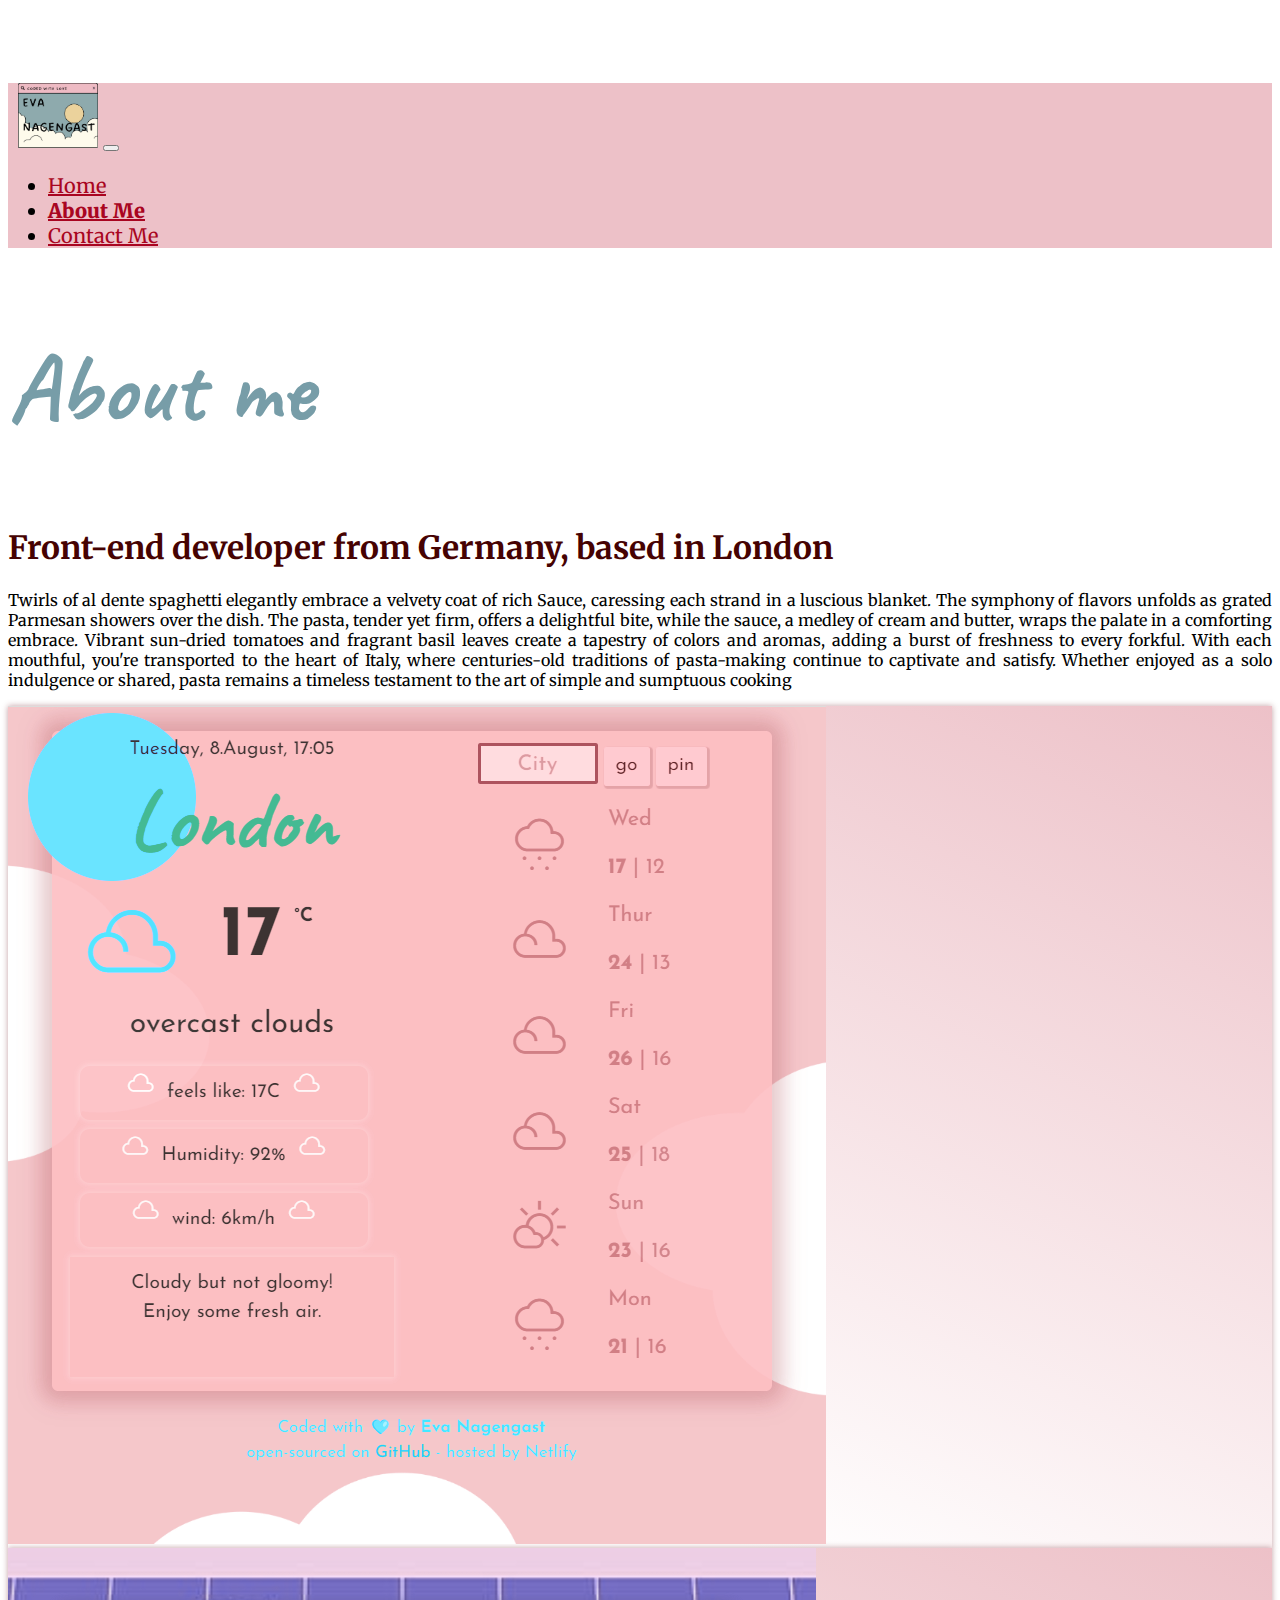
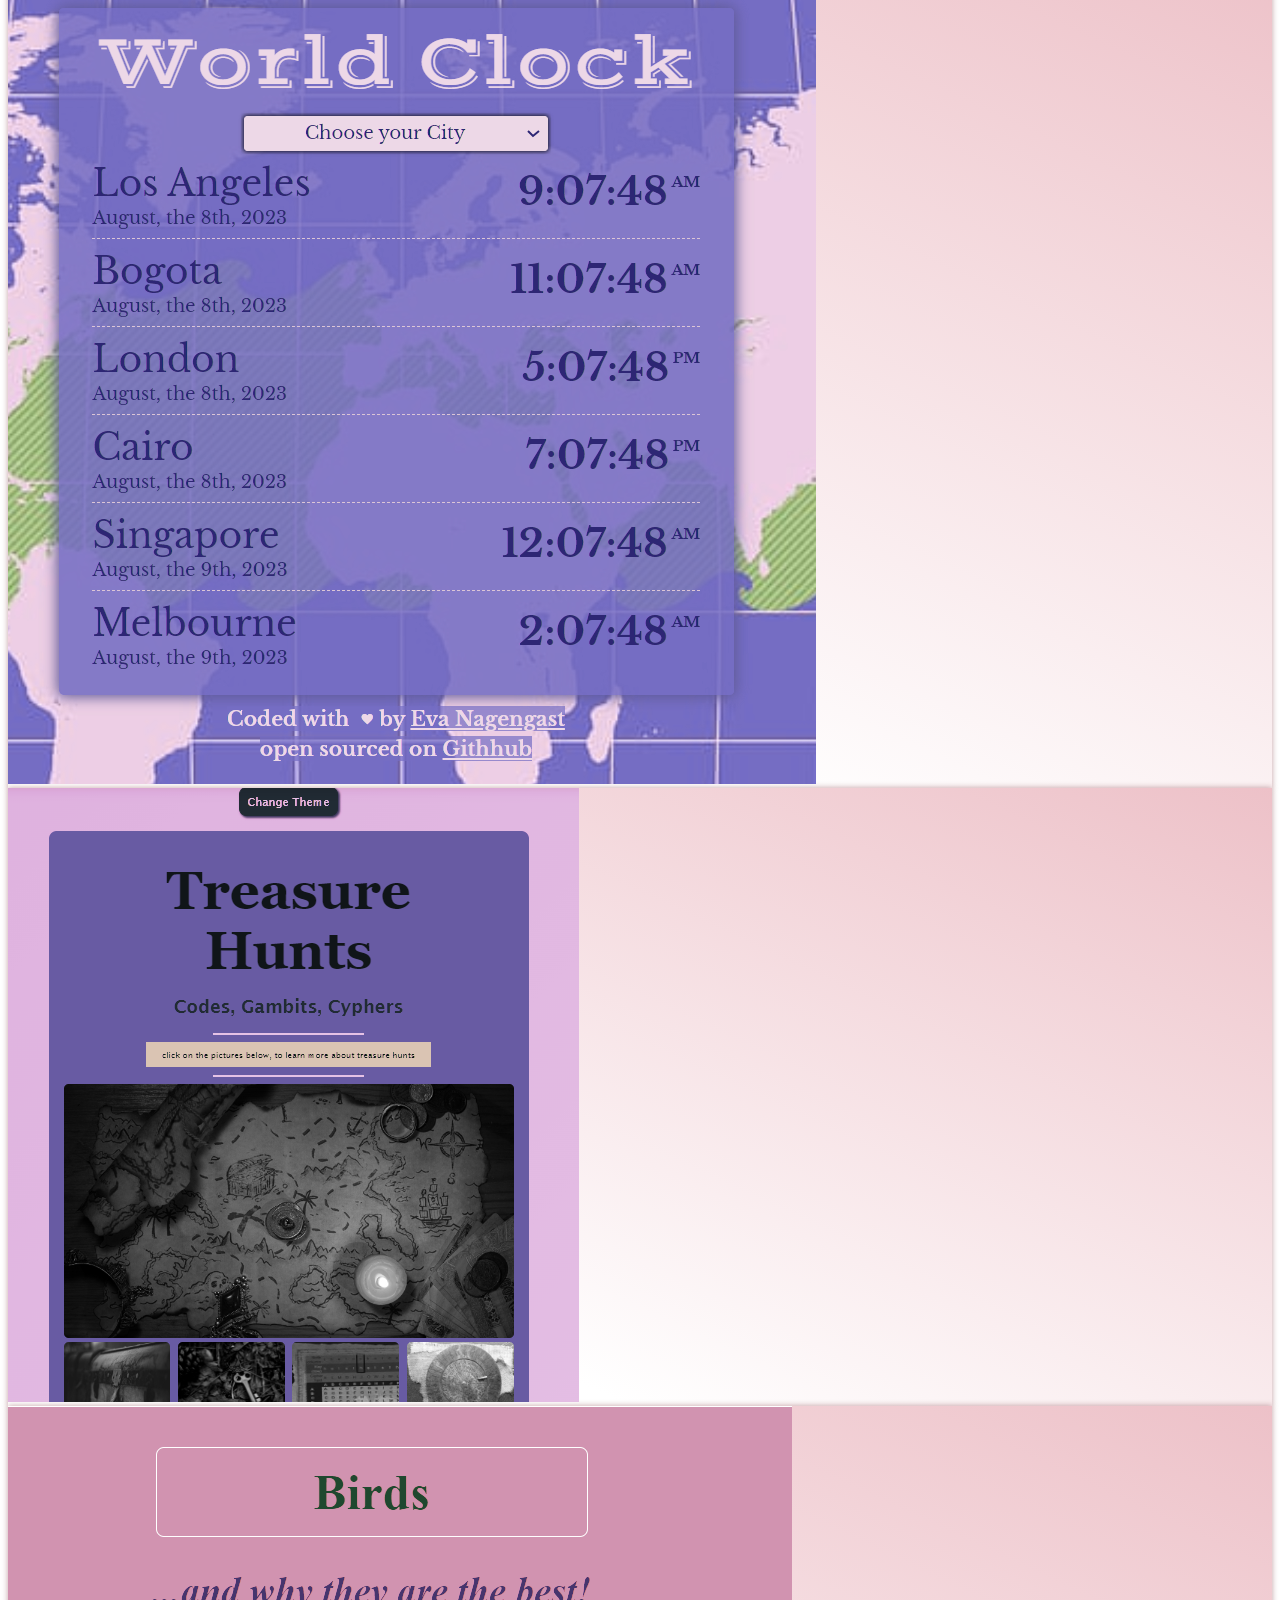
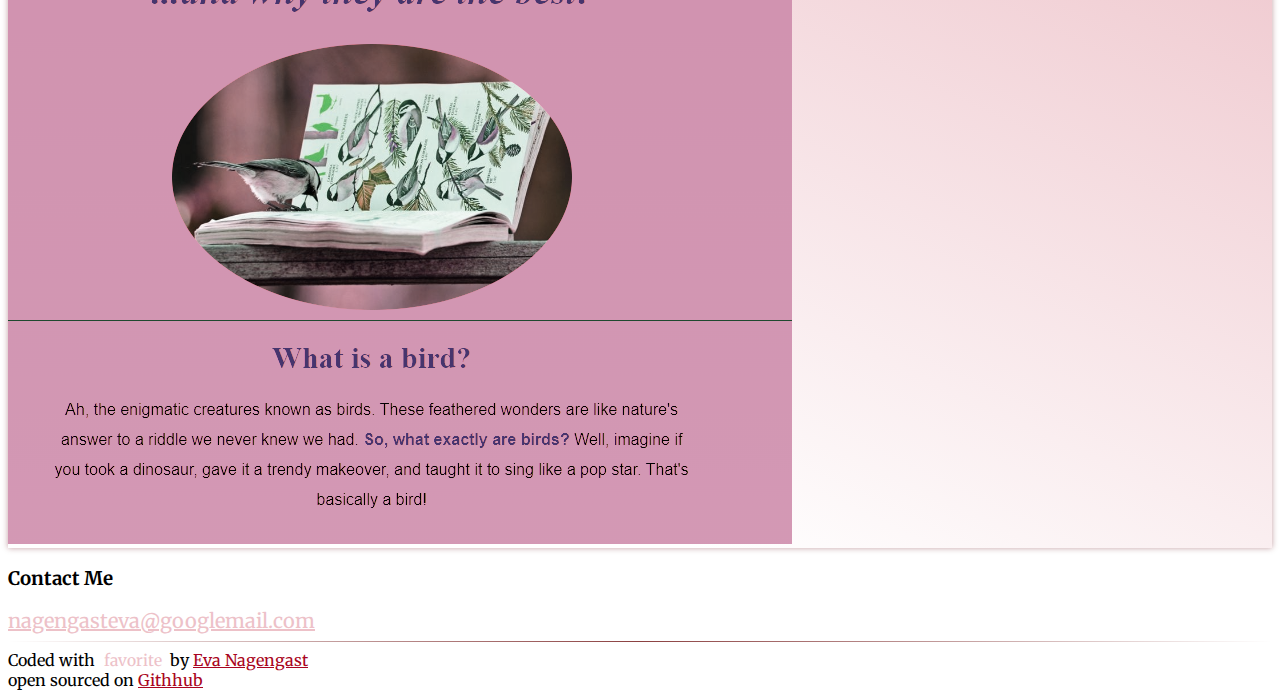
==== commit 06d99192: "updated about.html to mobile use" ====
--- a/about.html
+++ b/about.html
@@ -41,7 +41,9 @@
       href="https://fonts.googleapis.com/css2?family=Material+Symbols+Outlined:opsz,wght,FILL,GRAD@20..48,100..700,0..1,-50..200"
       title="google icons"
     />
-    <!-- style -->
+    <!-- style --><style>
+      
+    </style>
     <link rel="stylesheet" href="/src/style.css" />
   </head>
   <body>
@@ -93,13 +95,29 @@
 
     <!-- headline -->
 
+       <!--  -->
+    <!--  -->
+    <!--  -->
+    <!--  -->
+    <!--  -->
+    <!--  -->
+    <!--  -->
+    <!--  -->
+    <!--  -->
+    <!--  -->
+    <!--  -->
+    <!--  -->
+    <!--  -->
+    <!--  -->
+    <!--  -->
+
     <div>
-      <h1 class="headlineOne aboutPage text-center mt-2">About me</h1>
-      <h3 class="headlineTwo text-center mb-5">
+      <h2 class="abouth2 headline text-center mt-2">About me</h2>
+      <h1 class="abouth1 text-center mb-5">
         Front-end developer from Germany, based in London
-      </h3>
-    </div>
-    <div class="container">
+      </h1>
+    </div>
+    <div class="showcase blocktext pb-3 px-2 p-sm-3 p-md-4 p-lg-5">
       <p>
         Twirls of al dente spaghetti elegantly embrace a velvety coat of rich
         Sauce, caressing each strand in a luscious blanket. The symphony of
@@ -117,8 +135,10 @@
     <!-- showcase -->
     <!-- one -->
     <div class="container my-4">
-      <div class="row">
-        <div class="col-sm imgbox rounded-3 text-center img-fluid mx-2">
+      <div class="row gy-3">
+        <div class="
+   
+        col-lg-3 imgbox rounded-3 text-center img-fluid mx-2">
           <a
             href="https://eva-weather-app-1.netlify.app/"
             target="_blank"
@@ -132,7 +152,7 @@
           </a>
         </div>
         <!-- two -->
-        <div class="col-sm imgbox rounded-3 text-center img-fluid mx-2">
+        <div class=" col-lg-3 imgbox rounded-3 text-center img-fluid mx-2">
           <a href="https://evas-world-clock.netlify.app/" target="_blank">
             <img
               src="media/worldclock.png"
@@ -142,7 +162,7 @@
           /></a>
         </div>
         <!-- three -->
-        <div class="col-sm imgbox rounded-3 text-center img-fluid mx-2">
+        <div class="col-lg-3 imgbox rounded-3 text-center img-fluid mx-2">
           <a
             href="https://incomparable-genie-8f51ee.netlify.app/"
             target="_blank"
@@ -155,7 +175,7 @@
           /></a>
         </div>
         <!-- four -->
-        <div class="col-sm imgbox rounded-3 text-center img-fluid mx-2">
+        <div class=" col-lg-3 imgbox rounded-3 text-center img-fluid mx-2">
           <a
             href="https://snazzy-dodol-8f50fd.netlify.app/"
             target="_blank"
@@ -173,7 +193,7 @@
 
     <!--  -->
     <div class="contact my-5 text-center">
-      <h2>Contact Me</h2>
+      <h3>Contact Me</h3>
 
       <a
         href="mailto:nagengasteva@googlemail.com"
--- a/src/style.css
+++ b/src/style.css
@@ -1,7 +1,7 @@
 :root {
   --base-color: rgb(237, 193, 200);
   --secondary-color: #779da8;
-  --base-shaddow: 0px 0px 10px rgba(97, 0, 16, 0.381);
+  --base-shaddow: 0px 0px 6px rgba(97, 0, 16, 0.381);
   --text-base-color: rgb(169, 5, 33);
   --primary-gradient: linear-gradient(
     205deg,
@@ -15,28 +15,47 @@
     rgb(155, 185, 194) 98%
   );
 }
-/* custom classes */
-.headlineLineHeight{
-  line-height: 135px;
-}
 .material-symbols-outlined {
   font-variation-settings: "FILL" 1, "wght" 400, "GRAD" 0, "opsz" 48;
 }
 
+/* custom classes */
+
 .boxheadline {
   color: var(--text-base-color);
 }
 .blocktext {
   text-align: justify;
 }
-h2 {
-  font-size: 96px;
-  display: flex;
-  text-align: center;
-  color: var(--secondary-color);
-  font-family: "Caveat", cursive; 
-
-}
+.button {
+  color: var(--text-base-color);
+  padding: 20px;
+  border: 1px solid var(--base-color);
+  border-radius: 5px;
+  margin: 10px;
+  text-decoration: none;
+}
+.buttonFilled {
+  background-color: var(--base-color);
+  color: var(--text-base-color);
+  box-shadow: var(--base-shaddow);
+  padding: 20px;
+  border: 1px solid var(--base-color);
+  border-radius: 5px;
+  margin: 10px;
+  text-decoration: none;
+}
+.buttonFilled:hover {
+  color: var(--base-color);
+  border: 1px solid var(--base-color);
+  background-color: white;
+}
+.button:hover {
+  border: 1px solid var(--base-color);
+  background-color: var(--base-color);
+  color: white;
+}
+/* Body */
 
 body {
   font-family: "Merriweather", serif;
@@ -57,31 +76,74 @@
 .nav-link {
   color: var(--text-base-color) !important;
 }
- .active{
+.active {
   font-weight: 900;
- }
+}
 /*  headline */
 h1 {
-  font-size: 24px;
-  color: #4c4c4c;
-  display: block;
-  margin: 0 auto;
+  color: #460202;
+}
+h2 {
+  font-size: 96px;
+  color: var(--secondary-color);
+  font-family: "Caveat", cursive;
 }
 
 .profilePicture {
   height: 150px;
   border-radius: 50%;
-  margin-right: 10px;
   box-shadow: var(--base-shaddow);
   filter: brightness(110%) saturate(77%);
 }
-.profilediv {
-  display: flex;
-  justify-content: flex-end;
-  align-items: center;
-}
-
-
+
+/* showcase */
+
+.imgbox {
+  background: var(--primary-gradient);
+  box-shadow: var(--base-shaddow);
+}
+.imgWeatherapp {
+  max-width: 80%;
+  height: auto;
+  transition: all 350ms ease-in-out;
+  filter: hue-rotate(152deg);
+}
+.imgWeatherapp:hover {
+  transform: scale(1.3);
+  filter: brightness(99%);
+}
+
+.imgWorldclock {
+  max-width: 80%;
+  height: auto;
+  transition: all 350ms ease-in-out;
+  filter: hue-rotate(259deg) saturate(70%);
+}
+.imgWorldclock:hover {
+  transform: scale(1.3);
+  filter: brightness(105%);
+}
+.imgTreasurehunts {
+  max-width: 80%;
+  height: auto;
+  filter: hue-rotate(259deg) saturate(50%);
+  transition: all 350ms ease-in-out;
+}
+.imgTreasurehunts:hover {
+  transform: scale(1.3);
+  filter: brightness(99%);
+}
+
+.imgBirds {
+  max-width: 80%;
+  height: auto;
+  filter: hue-rotate(288deg) saturate(50%);
+  transition: all 350ms ease-in-out;
+}
+.imgBirds:hover {
+  transform: scale(1.3);
+  filter: brightness(99%);
+}
 
 /* buttons */
 .navigationButton {
@@ -90,72 +152,7 @@
   flex-flow: row;
   margin-top: 40px;
 }
-.contactButton,
-.aboutMeButton {
-  padding: 20px;
-  border: 1px solid var(--base-color);
-  border-radius: 5px;
-  margin: 10px;
-  text-decoration: none;
-}
-
-.contactButton {
-  background-color: var(--base-color);
-  color: var(--text-base-color);
-  box-shadow: var(--base-shaddow);
-}
-
-.aboutMeButton {
-  color: var(--text-base-color);
-}
-
-/* showcase */
-.imgbox {
-  background: var(--primary-gradient);
-  box-shadow: var(--base-shaddow);
-}
-.imgWeatherapp {
-  max-width: 80%;
-  height: auto;
-  transition: all 350ms ease-in-out;
-  filter: hue-rotate(152deg);
-}
-.imgWeatherapp:hover {
-  transform: scale(1.3);
-  filter: brightness(99%);
-}
-
-.imgWorldclock {
-  max-width: 80%;
-  height: auto;
-  transition: all 350ms ease-in-out;
-  filter: hue-rotate(259deg) saturate(70%);
-}
-.imgWorldclock:hover {
-  transform: scale(1.3);
-  filter: brightness(105%);
-}
-.imgTreasurehunts {
-  max-width: 80%;
-  height: auto;
-  filter: hue-rotate(259deg) saturate(50%);
-  transition: all 350ms ease-in-out;
-}
-.imgTreasurehunts:hover {
-  transform: scale(1.3);
-  filter: brightness(99%);
-}
-
-.imgBirds {
-  max-width: 80%;
-  height: auto;
-  filter: hue-rotate(288deg) saturate(50%);
-  transition: all 350ms ease-in-out;
-}
-.imgBirds:hover {
-  transform: scale(1.3);
-  filter: brightness(99%);
-}
+
 /* footer */
 hr {
   border: 0;
@@ -205,3 +202,63 @@
 .contactEmail:hover {
   text-decoration: wavy underline var(--base-color);
 }
+/*  */
+@media (max-width: 576px) {
+  .indexh2 {
+    font-size: 74px;
+  }
+  .indexShowcase {
+    margin-top: 20px;
+  }
+  .indexHeadline {
+    margin-top: 20px;
+  }
+  .abouth2 {
+    font-size: 80px;
+  }
+  .abouth1 {
+    font-size: 28px;
+  }
+}
+/*  */
+@media (min-width: 576px) and (max-width: 768px) {
+  .indexh2 {
+    font-size: 80px;
+    line-height: 80px;
+  }
+  .indexShowcase {
+    margin-top: 30px;
+  }
+  .indexHeadline {
+    margin-top: 30px;
+  }
+}
+/*  */
+@media (min-width: 768px) and (max-width: 992px) {
+  .indexh2 {
+    line-height: 70px;
+
+    .indexh1 {
+      margin-top: 20px;
+    }
+    .indexShowcase {
+      margin-top: 60px;
+    }
+    .indexHeadline {
+      margin-top: 40px;
+    }
+    .profilePicture {
+      margin-top: 20px;
+    }
+  }
+}
+
+/*  */
+@media (min-width: 992px) {
+  .indexShowcase {
+    margin-top: 120px;
+  }
+  .indexHeadline {
+    margin-top: 60px;
+  }
+}
